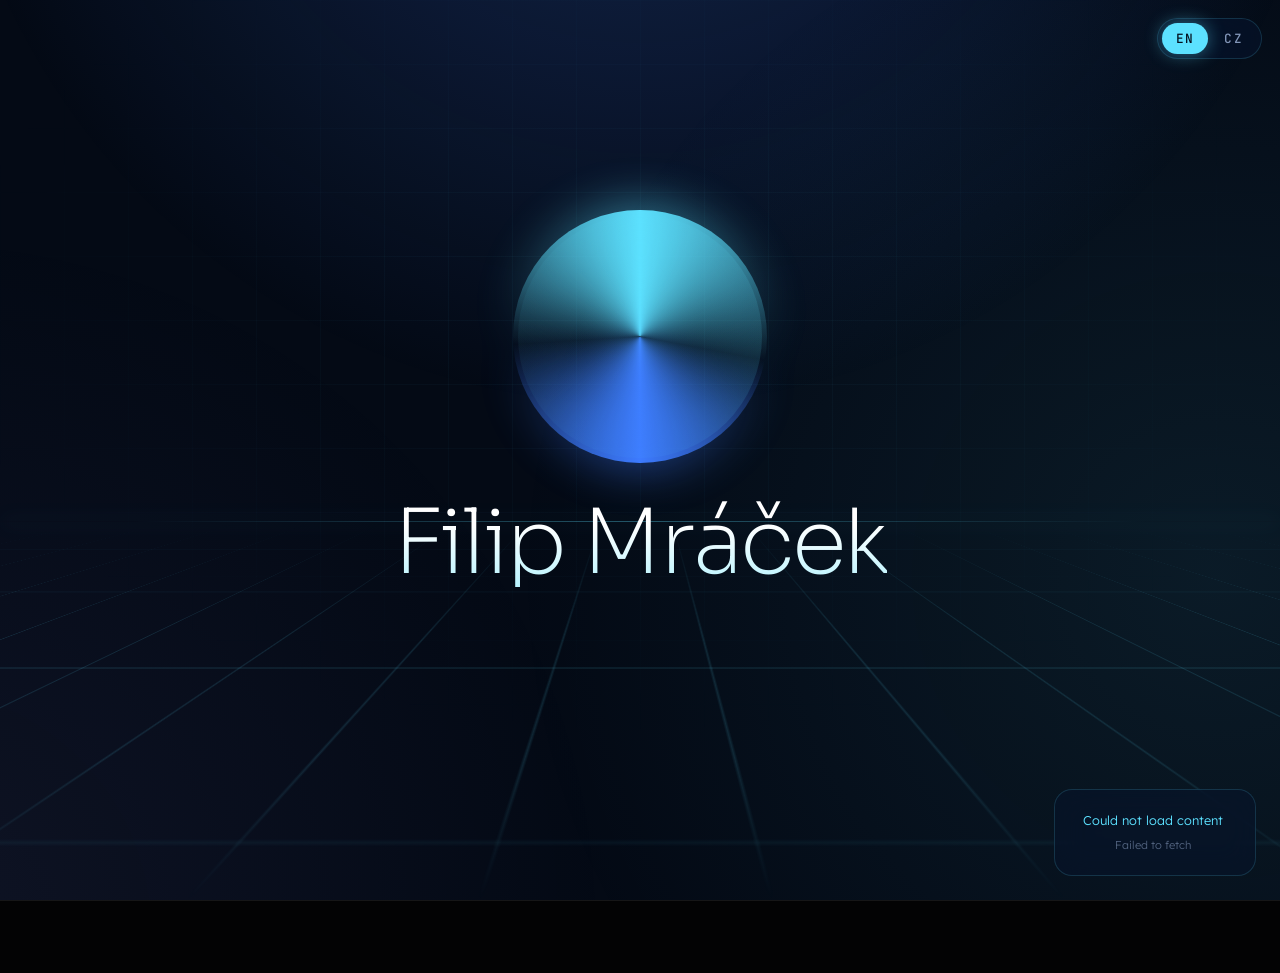
==== index.html @ 23c9e2a4 "Initial import from Asura" ====
<!DOCTYPE html>
<html lang="en">
<head>
<meta charset="UTF-8">
<meta name="viewport" content="width=device-width, initial-scale=1.0">
<meta name="theme-color" content="#050b18">
<title>Filip Mráček</title>
<link rel="preconnect" href="https://fonts.googleapis.com">
<link rel="preconnect" href="https://fonts.gstatic.com" crossorigin>
<link id="default-fonts" rel="stylesheet" href="https://fonts.googleapis.com/css2?family=Sora:wght@200;300;400;500&family=Lexend:wght@300;400;500&family=JetBrains+Mono:wght@400;500&display=swap">
<style id="dynamic-fonts"></style>
<style>
  /* ── DESIGN TOKENS (the doc's [CONFIG] can override these) ─────────── */
  :root {
    color-scheme: dark;

    --bg: #050b18;
    --bg-2: #0a1830;
    --accent: #5ce1ff;          /* cyan — the "light" in the grid */
    --accent-light: #b8f4ff;
    --accent-dim: #2a8fd6;
    --blue: #3d7bff;            /* electric blue for gradients */
    --highlight: #a395ff;       /* soft violet, for special offers */
    --text: #eef5ff;
    --text-soft: #bccbe6;
    --text-muted: #8296b8;

    --line: rgba(92,225,255,0.16);
    --line-strong: rgba(92,225,255,0.38);
    --surface: rgba(16,34,66,0.42);
    --surface-hover: rgba(22,46,88,0.55);
    --glass: rgba(8,20,42,0.62);
    --hairline: rgba(255,255,255,0.08);
    --panel: rgba(255,255,255,0.035);
    --panel-hover: rgba(255,255,255,0.06);

    /* living background — JS shifts these as you scroll */
    --atmos-base: #050b18;
    --atmos-a: rgba(61,123,255,0.30);
    --atmos-b: rgba(92,225,255,0.09);
    --atmos-c: rgba(163,149,255,0.08);

    --font-display: 'Sora', system-ui, sans-serif;
    --font-text: 'Lexend', system-ui, sans-serif;
    --font-mono: 'JetBrains Mono', ui-monospace, monospace;

    --radius-sm: 12px;
    --radius-md: 18px;
    --radius-lg: 24px;
    --radius-xl: 32px;

    --text-scale: 1;
    --gutter: clamp(20px, 5vw, 48px);
    --ease: cubic-bezier(0.22, 1, 0.36, 1);
  }

  * { margin: 0; padding: 0; box-sizing: border-box; }
  html { scroll-behavior: smooth; font-size: calc(100% * var(--text-scale)); -webkit-text-size-adjust: 100%; }

  body {
    font-family: var(--font-text);
    font-size: 1.125rem;            /* 18px base */
    font-weight: 300;
    line-height: 1.7;
    background: #030304;
    color: var(--text);
    min-height: 100vh;
    overflow-x: hidden;
    -webkit-font-smoothing: antialiased;
    text-rendering: optimizeLegibility;
  }

  /* Atmosphere: a fixed colour field of three soft glows that drift slowly.
     Blue at the top of the page; as you scroll it wanders through darker,
     quieter tones (a different path on every visit) and settles near black. */
  .atmos { position: fixed; inset: 0; z-index: -2; pointer-events: none; overflow: hidden; background: var(--atmos-base); }
  .atmos span { position: absolute; width: 110vmax; height: 110vmax; border-radius: 50%; will-change: transform; }
  .atmos .g1 { left: calc(50% - 55vmax); top: -78vmax; background: radial-gradient(closest-side, var(--atmos-a), transparent); animation: drift1 46s ease-in-out infinite alternate; }
  .atmos .g2 { left: 40vw; top: -10vmax; background: radial-gradient(closest-side, var(--atmos-b), transparent); animation: drift2 58s ease-in-out infinite alternate; }
  .atmos .g3 { left: -62vmax; top: 25vh; background: radial-gradient(closest-side, var(--atmos-c), transparent); animation: drift3 66s ease-in-out infinite alternate; }
  @keyframes drift1 { to { transform: translate(-8vmax, 6vmax) scale(1.08); } }
  @keyframes drift2 { to { transform: translate(-14vmax, 18vmax) scale(0.92); } }
  @keyframes drift3 { to { transform: translate(16vmax, -12vmax) scale(1.1); } }

  ::selection { background: rgba(92,225,255,0.3); color: #fff; }
  a { color: inherit; }
  :focus-visible { outline: 2px solid var(--accent); outline-offset: 3px; border-radius: 6px; }

  /* ── LOADING (small corner indicator) ─────────────────────────────── */
  #loading-screen {
    position: fixed; bottom: 24px; right: 24px; z-index: 9000;
    background: var(--glass);
    backdrop-filter: blur(16px); -webkit-backdrop-filter: blur(16px);
    border: 1px solid var(--line);
    border-radius: 40px; padding: 8px 16px 8px 12px;
    display: flex; align-items: center; gap: 10px;
    transition: opacity 0.4s, transform 0.4s;
    pointer-events: none;
  }
  #loading-screen.hidden { opacity: 0; transform: translateY(8px); }
  .loading-ring {
    width: 16px; height: 16px; flex-shrink: 0;
    border: 1.5px solid var(--line);
    border-top-color: var(--accent);
    border-radius: 50%;
    animation: spin 0.9s linear infinite;
  }
  .loading-label {
    font-family: var(--font-mono);
    font-size: 0.75rem; letter-spacing: 0.14em;
    text-transform: uppercase; color: var(--text-muted);
  }

  /* ── SKELETON ─────────────────────────────────────────────────────── */
  .skeleton {
    background: linear-gradient(90deg, rgba(92,225,255,0.05) 25%, rgba(92,225,255,0.13) 50%, rgba(92,225,255,0.05) 75%);
    background-size: 200% 100%;
    animation: shimmer 1.6s infinite;
    border-radius: var(--radius-md);
  }
  .skeleton-photo { position: absolute; inset: 0; border-radius: 50%; }
  .skeleton-gallery { width: 100%; aspect-ratio: 3/1; }

  /* ── SCROLL REVEAL ────────────────────────────────────────────────── */
  .reveal { opacity: 0; transform: translateY(28px); transition: opacity 0.8s var(--ease), transform 0.8s var(--ease); }
  .reveal.visible { opacity: 1; transform: none; }

  /* ── LANG SWITCHER ────────────────────────────────────────────────── */
  .lang-switcher {
    position: absolute; top: 18px; right: 18px; z-index: 50;
    display: flex; gap: 2px;
    background: var(--glass);
    backdrop-filter: blur(20px) saturate(1.4); -webkit-backdrop-filter: blur(20px) saturate(1.4);
    border: 1px solid var(--line);
    border-radius: 40px; padding: 4px;
  }
  .lang-btn {
    background: none; border: none; color: var(--text-muted);
    font-family: var(--font-mono); font-size: 0.8rem; font-weight: 500;
    letter-spacing: 0.1em; text-transform: uppercase;
    padding: 7px 14px; border-radius: 30px;
    cursor: pointer; transition: color 0.25s, background 0.25s, box-shadow 0.25s;
  }
  .lang-btn:hover { color: var(--text); }
  .lang-btn.active { background: var(--accent); color: #04101f; box-shadow: 0 0 18px rgba(92,225,255,0.45); }

  /* ── HERO ─────────────────────────────────────────────────────────── */
  #hero {
    min-height: 100vh; min-height: 100svh;
    display: flex; flex-direction: column; align-items: center; justify-content: center;
    padding: 96px var(--gutter) 120px;
    position: relative; overflow: hidden; isolation: isolate;
  }
  /* Tron touches live only on this first screen */
  .hero-blueprint {
    position: absolute; inset: 0; z-index: -1; pointer-events: none;
    background-image:
      linear-gradient(to right, rgba(92,225,255,0.035) 1px, transparent 1px),
      linear-gradient(to bottom, rgba(92,225,255,0.035) 1px, transparent 1px);
    background-size: 64px 64px;
    -webkit-mask-image: radial-gradient(ellipse 70% 60% at 50% 35%, #000 20%, transparent 80%);
            mask-image: radial-gradient(ellipse 70% 60% at 50% 35%, #000 20%, transparent 80%);
  }
  /* Grid floor: drifts away from the viewer; light cycles occasionally ride it */
  .hero-floor {
    position: absolute; left: 0; right: 0; bottom: 0; height: 42%;
    perspective: 380px; perspective-origin: 50% 0%;
    overflow: hidden; pointer-events: none; z-index: -1;
    -webkit-mask-image: linear-gradient(to bottom, transparent 0%, #000 30%, #000 62%, transparent 100%);
            mask-image: linear-gradient(to bottom, transparent 0%, #000 30%, #000 62%, transparent 100%);
  }
  .floor-plane {
    position: absolute; left: -60%; right: -60%; top: 0; height: 220%;
    transform: rotateX(72deg); transform-origin: 50% 0%;
    background-image:
      linear-gradient(to right, rgba(92,225,255,0.13) 1px, transparent 1px),
      linear-gradient(to bottom, rgba(92,225,255,0.13) 1px, transparent 1px);
    background-size: 72px 72px;
    animation: gridAway 9s linear infinite;
  }
  .hero-horizon {
    position: absolute; left: 0; right: 0; bottom: 42%; height: 1px; z-index: -1;
    background: linear-gradient(90deg, transparent 10%, rgba(92,225,255,0.35) 50%, transparent 90%);
    box-shadow: 0 0 22px 1px rgba(92,225,255,0.14);
    pointer-events: none;
  }
  /* a light cycle: bright head, fading light-wall behind it */
  .cycle { position: absolute; pointer-events: none; border-radius: 2px; filter: drop-shadow(0 0 4px var(--c)) drop-shadow(0 0 10px var(--c)); }
  .cycle.depth { width: 3px; height: 200px; background: linear-gradient(to bottom, #fff 0, var(--c) 8px, color-mix(in srgb, var(--c) 55%, transparent) 30px, transparent 100%); }
  .cycle.lateral { height: 3px; width: 300px; }
  .cycle.lateral.ltr { background: linear-gradient(to left, #fff 0, var(--c) 8px, color-mix(in srgb, var(--c) 55%, transparent) 30px, transparent 100%); }
  .cycle.lateral.rtl { background: linear-gradient(to right, #fff 0, var(--c) 8px, color-mix(in srgb, var(--c) 55%, transparent) 30px, transparent 100%); }
  body.no-grid .hero-floor, body.no-grid .hero-horizon, body.no-grid .hero-blueprint { display: none; }

  .hero-photo-wrap {
    position: relative; width: clamp(200px, 19vw, 280px); aspect-ratio: 1; margin-bottom: 40px;
    animation: fadeUp 1s var(--ease) both;
  }
  .hero-photo-wrap::before, .hero-photo-wrap::after {
    content: ''; position: absolute; inset: -5px; border-radius: 50%;
    background: conic-gradient(from 0deg, var(--accent), transparent 28%, var(--blue) 50%, transparent 74%, var(--accent));
    animation: spin 16s linear infinite;
  }
  .hero-photo-wrap::after { inset: -14px; filter: blur(22px); opacity: 0.45; }
  .face-photo {
    position: relative; z-index: 1;
    width: 100%; height: 100%; border-radius: 50%; object-fit: cover; display: block;
    border: 4px solid var(--bg);
    cursor: zoom-in; transition: transform 0.4s var(--ease);
  }
  .face-photo:hover { transform: scale(1.03); }

  h1.hero-name {
    font-family: var(--font-display);
    font-size: clamp(2.8rem, 8vw, 5.6rem);
    font-weight: 200; letter-spacing: -0.03em; line-height: 1;
    text-align: center;
    background: linear-gradient(180deg, #ffffff 30%, var(--accent-light) 100%);
    -webkit-background-clip: text; background-clip: text; color: transparent;
    animation: fadeUp 1s 0.12s var(--ease) both;
  }
  .hero-motto {
    margin-top: 22px; max-width: 32em;
    font-size: clamp(1.15rem, 1rem + 0.8vw, 1.45rem);
    font-weight: 300; color: var(--text-soft); text-align: center;
    animation: fadeUp 1s 0.24s var(--ease) both;
  }

  .welcome-video-wrap {
    margin-top: 52px; width: 100%; max-width: 820px; aspect-ratio: 16/9;
    border-radius: var(--radius-lg); overflow: hidden;
    border: 1px solid var(--line-strong);
    box-shadow: 0 0 0 6px rgba(92,225,255,0.04), 0 0 60px rgba(61,123,255,0.22), 0 40px 90px rgba(0,0,0,0.5);
    background: #000;
    animation: fadeUp 1s 0.36s var(--ease) both;
  }
  .welcome-video-wrap iframe { width: 100%; height: 100%; border: none; display: block; }

  .crossroad {
    margin-top: 52px; max-width: 900px;
    display: flex; flex-wrap: wrap; justify-content: center; gap: 10px;
    animation: fadeUp 1s 0.48s var(--ease) both;
  }
  .crossroad a {
    display: inline-flex; align-items: baseline; gap: 10px;
    text-decoration: none; color: var(--text);
    font-size: 1rem; font-weight: 400;
    padding: 10px 20px;
    border: 1px solid var(--line); border-radius: 40px;
    background: rgba(8,20,42,0.55);
    backdrop-filter: blur(10px); -webkit-backdrop-filter: blur(10px);
    transition: border-color 0.25s, background 0.25s, box-shadow 0.25s, transform 0.25s;
  }
  .crossroad a .num { font-family: var(--font-mono); font-size: 0.75rem; color: var(--accent); opacity: 0.8; }
  .crossroad a:hover {
    border-color: var(--accent); background: rgba(92,225,255,0.08);
    box-shadow: 0 0 22px rgba(92,225,255,0.22); transform: translateY(-2px);
  }

  /* ── LIGHTBOX ─────────────────────────────────────────────────────── */
  .lightbox {
    position: fixed; inset: 0; z-index: 9998;
    background: rgba(3,6,14,0.82);
    backdrop-filter: blur(18px); -webkit-backdrop-filter: blur(18px);
    opacity: 0; pointer-events: none; cursor: zoom-out;
    transition: opacity 0.6s var(--ease);
  }
  .lightbox.open { opacity: 1; pointer-events: auto; }
  .zoom-img {
    position: fixed; z-index: 9999; display: none;
    border-radius: 50%; object-fit: cover; cursor: zoom-out;
    transform-origin: 0 0; will-change: transform;
    box-shadow: 0 0 0 1px rgba(92,225,255,0.35), 0 0 90px rgba(92,225,255,0.22), 0 40px 100px rgba(0,0,0,0.6);
  }

  /* ── SECTIONS ─────────────────────────────────────────────────────── */
  .section { padding: clamp(64px, 8vw, 108px) var(--gutter); position: relative; }
  .section + .section::before {
    content: ''; position: absolute; top: 0; left: 50%; transform: translateX(-50%);
    width: min(1080px, calc(100% - 2 * var(--gutter))); height: 1px;
    background: linear-gradient(90deg, transparent, var(--hairline) 20%, var(--hairline) 80%, transparent);
  }
  .section-inner { max-width: 1080px; margin: 0 auto; }
  .section-head { display: flex; flex-direction: column; align-items: flex-start; gap: 10px; margin-bottom: clamp(32px, 5vw, 52px); }
  .section-index { font-family: var(--font-mono); font-size: 0.85rem; letter-spacing: 0.1em; color: var(--text-muted); }
  .section-title {
    font-family: var(--font-display);
    font-size: clamp(2rem, 1.4rem + 2.6vw, 3.25rem);
    font-weight: 300; letter-spacing: -0.025em; line-height: 1.1;
    color: var(--text);
  }
  .section-motto {
    font-family: var(--font-display);
    font-size: clamp(1.45rem, 1.1rem + 1.6vw, 2.2rem);
    font-weight: 200; letter-spacing: -0.02em; line-height: 1.3;
    margin-bottom: 40px; max-width: 24em;
    color: var(--text-soft);
  }
  .section-text {
    font-size: clamp(1.125rem, 1rem + 0.45vw, 1.3rem);
    font-weight: 300; line-height: 1.75; color: var(--text-soft);
    max-width: 38em; margin: 8px 0 24px;
  }
  .section-text strong, .card-body strong { color: var(--text); font-weight: 500; }

  /* Lists that start with ✓ become glowing-diamond lists */
  .checks { list-style: none; display: grid; gap: 12px; }
  .checks li { position: relative; padding-left: 28px; }
  .checks li::before {
    content: ''; position: absolute; left: 3px; top: 0.62em;
    width: 8px; height: 8px; transform: rotate(45deg);
    border: 1.5px solid var(--card-accent, var(--accent));
  }

  /* ── CARDS ────────────────────────────────────────────────────────── */
  .card-grid {
    display: grid; gap: 20px; margin-bottom: 36px;
    grid-template-columns: repeat(auto-fit, minmax(min(100%, 290px), 1fr));
  }
  .card {
    --card-accent: var(--accent);
    position: relative; display: flex; flex-direction: column; gap: 16px;
    padding: clamp(26px, 3.5vw, 38px);
    border-radius: var(--radius-lg);
    background: var(--panel);
    border: 1px solid var(--hairline);
    text-decoration: none; color: inherit;
    overflow: hidden;
    transition: border-color 0.35s, background 0.35s, transform 0.35s var(--ease), box-shadow 0.35s;
  }
  .card.style-highlight { --card-accent: var(--highlight); }
  a.card:hover {
    transform: translateY(-4px);
    background: var(--panel-hover);
    border-color: rgba(255,255,255,0.16);
    box-shadow: 0 24px 60px -28px rgba(0,0,0,0.8);
  }
  .card-kicker {
    font-family: var(--font-mono); font-size: 0.8rem; letter-spacing: 0.06em;
    color: var(--card-accent);
  }
  .card-title {
    font-family: var(--font-display);
    font-size: clamp(1.4rem, 1.15rem + 1vw, 1.85rem);
    font-weight: 300; letter-spacing: -0.02em; line-height: 1.25;
    color: var(--text);
  }
  .card-grid.single .card-title { font-size: clamp(1.5rem, 1.15rem + 1.5vw, 2.2rem); max-width: 22em; }
  .card-body { font-size: 1.125rem; line-height: 1.7; color: var(--text-soft); }
  .card-grid.single .card-body { font-size: clamp(1.125rem, 1rem + 0.4vw, 1.25rem); max-width: 40em; }
  .card-cta {
    margin-top: auto; padding-top: 8px;
    display: inline-flex; align-items: center; gap: 10px;
    font-size: 1rem; font-weight: 400; color: var(--card-accent);
  }
  .card-cta .arrow { transition: transform 0.35s var(--ease); }
  a.card:hover .card-cta .arrow { transform: translate(3px, -3px); }

  /* ── BUTTONS ──────────────────────────────────────────────────────── */
  .btn-primary, .btn-highlight, .btn-outline, .btn-link {
    display: inline-flex; align-items: center; justify-content: center; gap: 10px;
    text-decoration: none; cursor: pointer;
    font-family: var(--font-text); font-size: 1.05rem; font-weight: 400; line-height: 1.3;
    padding: 15px 30px; border-radius: 40px; border: none;
    transition: transform 0.3s var(--ease), box-shadow 0.3s, background 0.3s, border-color 0.3s, color 0.3s;
  }
  .btn-primary {
    background: linear-gradient(120deg, var(--accent) 0%, var(--blue) 100%);
    color: #04101f; font-weight: 500;
    box-shadow: 0 8px 26px -12px rgba(92,225,255,0.5);
  }
  .btn-primary:hover { transform: translateY(-2px); box-shadow: 0 12px 32px -10px rgba(92,225,255,0.6); }
  .btn-highlight {
    background: linear-gradient(120deg, var(--highlight) 0%, var(--blue) 100%);
    color: #0a0820; font-weight: 500;
    box-shadow: 0 8px 30px -8px rgba(163,149,255,0.6);
  }
  .btn-highlight:hover { transform: translateY(-2px); box-shadow: 0 12px 40px -6px rgba(163,149,255,0.75); }
  .btn-outline {
    background: rgba(92,225,255,0.04); color: var(--accent);
    border: 1px solid var(--line-strong); padding: 14px 29px;
  }
  .btn-outline:hover { background: rgba(92,225,255,0.08); border-color: var(--accent); transform: translateY(-2px); }
  .btn-link {
    padding: 0; border-radius: 0; background: none;
    font-family: var(--font-display); font-weight: 300;
    font-size: clamp(1.3rem, 1rem + 1.4vw, 2rem); letter-spacing: -0.01em;
    color: var(--accent);
    border-bottom: 1px solid var(--line-strong); padding-bottom: 4px;
  }
  .btn-link:hover { color: var(--accent-light); border-color: var(--accent); text-shadow: 0 0 20px rgba(92,225,255,0.5); }
  .block-buttons { display: flex; flex-wrap: wrap; gap: 12px; align-items: center; margin: 8px 0 28px; }

  .back-up {
    position: fixed; right: 20px; bottom: 20px; z-index: 900;
    width: 48px; height: 48px; border-radius: 50%;
    display: flex; align-items: center; justify-content: center;
    background: var(--glass); color: var(--accent); text-decoration: none; font-size: 1.1rem;
    border: 1px solid var(--line-strong);
    backdrop-filter: blur(14px); -webkit-backdrop-filter: blur(14px);
    opacity: 0; transform: translateY(12px); pointer-events: none;
    transition: opacity 0.35s, transform 0.35s var(--ease), box-shadow 0.25s, border-color 0.25s;
  }
  .back-up.show { opacity: 1; transform: none; pointer-events: auto; }
  .back-up:hover { border-color: var(--accent); box-shadow: 0 0 22px rgba(92,225,255,0.35); }
  .btn-sm { font-size: 0.95rem; padding: 10px 20px; }

  /* ── EMAIL REVEAL ─────────────────────────────────────────────────── */
  .contact-wrap { display: flex; flex-direction: column; align-items: flex-start; gap: 22px; }
  .email-reveal {
    font-family: var(--font-display); font-weight: 300;
    font-size: clamp(1.3rem, 1rem + 1.4vw, 2rem);
    opacity: 0; transform: translateY(8px);
    transition: opacity 0.5s var(--ease), transform 0.5s var(--ease); pointer-events: none;
  }
  .email-reveal a { color: var(--accent); text-decoration: none; border-bottom: 1px solid var(--line-strong); }
  .email-reveal a:hover { color: var(--accent-light); }
  .email-reveal.visible { opacity: 1; transform: none; pointer-events: auto; }

  /* ── MOBILE GALLERY (swipe) ───────────────────────────────────────── */
  .gallery-wrap {
    position: relative; width: 100%; max-width: 640px; aspect-ratio: 1/1;
    border-radius: var(--radius-lg); overflow: hidden; margin: 0 auto 16px;
    border: 1px solid var(--hairline); background: #050506;
    touch-action: pan-y; user-select: none;
  }
  .gallery-track { display: flex; height: 100%; transition: transform 0.5s var(--ease); will-change: transform; }
  .gallery-slide { flex: 0 0 100%; height: 100%; display: flex; align-items: center; justify-content: center; cursor: pointer; }
  .gallery-slide img { width: 100%; height: 100%; object-fit: contain; display: block; pointer-events: none; }
  .gallery-arrow {
    position: absolute; top: 50%; transform: translateY(-50%); z-index: 10;
    background: var(--glass); backdrop-filter: blur(16px); -webkit-backdrop-filter: blur(16px);
    border: 1px solid var(--line-strong); color: var(--accent);
    width: 44px; height: 44px; border-radius: 50%;
    display: flex; align-items: center; justify-content: center; cursor: pointer;
    transition: background 0.22s, border-color 0.22s;
  }
  .gallery-arrow:hover { background: rgba(92,225,255,0.14); border-color: var(--accent); }
  .gallery-arrow.prev { left: 12px; }
  .gallery-arrow.next { right: 12px; }
  .gallery-arrow[disabled] { opacity: 0.2; pointer-events: none; }
  .gallery-dots { display: flex; justify-content: center; flex-wrap: wrap; gap: 8px; margin-bottom: 28px; }
  .gallery-dot { width: 6px; height: 6px; border-radius: 50%; background: rgba(92,225,255,0.25); transition: background 0.25s, transform 0.25s, box-shadow 0.25s; cursor: pointer; }
  .gallery-dot.active { background: var(--accent); transform: scale(1.4); box-shadow: 0 0 8px var(--accent); }
  .gallery-hint { position: absolute; bottom: 12px; right: 14px; font-family: var(--font-mono); font-size: 0.7rem; letter-spacing: 0.1em; color: rgba(184,244,255,0.6); pointer-events: none; }

  /* ── DESKTOP GALLERY GRID ─────────────────────────────────────────── */
  .paint-grid { display: grid; grid-template-columns: repeat(3, 1fr); gap: 24px; margin-bottom: 24px; }
  .paint-thumb {
    position: relative; aspect-ratio: 1/1; display: block;
    border-radius: var(--radius-md); overflow: hidden;
    border: 1px solid var(--hairline); background: #050506;
    cursor: pointer; transition: transform 0.4s var(--ease), box-shadow 0.4s, border-color 0.4s;
  }
  .paint-thumb:hover { transform: translateY(-5px); border-color: rgba(255,255,255,0.18); box-shadow: 0 28px 60px -24px rgba(0,0,0,0.9); }
  .paint-thumb img { width: 100%; height: 100%; object-fit: cover; display: block; pointer-events: none; transition: transform 0.6s var(--ease); }
  .paint-thumb:hover img { transform: scale(1.05); }
  .paint-thumb-overlay {
    position: absolute; inset: 0; display: flex; align-items: flex-end; padding: 16px 18px;
    background: linear-gradient(to top, rgba(3,8,18,0.9) 0%, transparent 55%);
    opacity: 0; transition: opacity 0.35s;
  }
  .paint-thumb:hover .paint-thumb-overlay { opacity: 1; }
  .paint-thumb-name { font-size: 1rem; font-weight: 400; color: var(--text); }
  .gallery-actions { display: flex; flex-wrap: wrap; gap: 12px; margin-bottom: 20px; }

  /* ── PAINT MODAL ──────────────────────────────────────────────────── */
  .paint-modal-backdrop {
    display: none; position: fixed; inset: 0; z-index: 9999;
    background: rgba(3,3,5,0.88); backdrop-filter: blur(20px); -webkit-backdrop-filter: blur(20px);
    align-items: center; justify-content: center; padding: 20px;
  }
  .paint-modal-backdrop.open { display: flex; }
  .paint-modal {
    position: relative; display: flex; flex-direction: row;
    max-width: 920px; width: 100%; max-height: 88vh; overflow-y: auto;
    background: rgba(14,15,20,0.96);
    border: 1px solid var(--hairline); border-radius: var(--radius-xl);
    box-shadow: 0 60px 120px rgba(0,0,0,0.7);
    animation: lbIn 0.4s var(--ease) both;
  }
  .paint-modal-img-wrap { flex: 0 0 50%; min-height: 340px; background: #050506; display: flex; align-items: center; justify-content: center; }
  .paint-modal-img-wrap img { width: 100%; height: 100%; object-fit: contain; display: block; }
  .paint-modal-info { flex: 1; padding: 44px 36px 36px; display: flex; flex-direction: column; gap: 16px; }
  .paint-modal-name { font-family: var(--font-display); font-size: 1.9rem; font-weight: 300; letter-spacing: -0.02em; line-height: 1.2; color: var(--text); padding-right: 32px; }
  .paint-modal-meta { display: flex; flex-direction: column; gap: 6px; }
  .paint-modal-meta-row { font-size: 1rem; color: var(--text-soft); }
  .paint-modal-meta-row span { font-family: var(--font-mono); font-size: 0.8rem; letter-spacing: 0.08em; text-transform: uppercase; color: var(--accent); margin-right: 8px; }
  .paint-modal-price { font-family: var(--font-display); font-size: 1.4rem; font-weight: 400; color: var(--accent-light); }
  .paint-modal-story { font-size: 1.05rem; line-height: 1.75; color: var(--text-soft); border-top: 1px solid var(--hairline); padding-top: 16px; }
  .paint-modal-share { margin-top: auto; padding-top: 16px; align-self: flex-start; font-family: var(--font-mono); font-size: 0.8rem; letter-spacing: 0.06em; color: var(--text-muted); text-decoration: none; transition: color 0.25s; }
  .paint-modal-share:hover { color: var(--accent); }
  .paint-modal-close {
    position: absolute; top: 16px; right: 16px; z-index: 10;
    width: 40px; height: 40px; border-radius: 50%;
    background: var(--glass); border: 1px solid var(--line-strong); color: var(--text-soft);
    display: flex; align-items: center; justify-content: center; font-size: 15px; cursor: pointer;
    transition: color 0.2s, border-color 0.2s;
  }
  .paint-modal-close:hover { color: var(--accent); border-color: var(--accent); }

  /* ── VIDEOS ───────────────────────────────────────────────────────── */
  .videos-grid { display: grid; grid-template-columns: repeat(auto-fill, minmax(min(100%, 320px), 1fr)); gap: 20px; margin-bottom: 28px; }
  .videos-grid.latest { grid-template-columns: 1fr; max-width: 860px; }
  .video-item {
    aspect-ratio: 16/9; border-radius: var(--radius-md); overflow: hidden; background: #000;
    border: 1px solid var(--hairline);
    box-shadow: 0 20px 50px -20px rgba(0,0,0,0.7);
  }
  .video-item iframe { width: 100%; height: 100%; border: none; display: block; }

  /* ── THANK YOU ────────────────────────────────────────────────────── */
  #section-thankyou { text-align: center; padding-bottom: clamp(100px, 14vw, 180px); }
  #section-thankyou .section-inner { display: flex; flex-direction: column; align-items: center; }
  #section-thankyou .section-head { align-items: center; }
  #section-thankyou .section-title { font-size: clamp(2.4rem, 1.6rem + 3.5vw, 4.2rem); font-weight: 200; }
  #section-thankyou .section-text { margin-left: auto; margin-right: auto; }
  #section-thankyou .block-buttons { justify-content: center; }

  /* ── FOOTER ───────────────────────────────────────────────────────── */
  #footer {
    text-align: center; padding: 32px 20px 40px;
    font-family: var(--font-mono); font-size: 0.8rem; letter-spacing: 0.06em; color: var(--text-muted);
    border-top: 1px solid var(--hairline);
  }

  /* ── ANIMATIONS ───────────────────────────────────────────────────── */
  @keyframes spin { to { transform: rotate(360deg); } }
  @keyframes shimmer { from { background-position: 200% 0; } to { background-position: -200% 0; } }
  @keyframes fadeUp { from { opacity: 0; transform: translateY(22px); } to { opacity: 1; transform: none; } }
  @keyframes lbIn { from { opacity: 0; transform: scale(0.92); } to { opacity: 1; transform: none; } }
  @keyframes gridAway { from { background-position: 0 72px; } to { background-position: 0 0; } }

  @media (prefers-reduced-motion: reduce) {
    *, *::before, *::after { animation-duration: 0.01ms !important; animation-iteration-count: 1 !important; transition-duration: 0.01ms !important; }
    html { scroll-behavior: auto; }
    .reveal { opacity: 1; transform: none; }
  }

  /* ── RESPONSIVE ───────────────────────────────────────────────────── */
  @media (max-width: 700px) {
    body { font-size: 1.0625rem; }
    #hero { padding-top: 84px; padding-bottom: 96px; }
    .hero-photo-wrap { width: 184px; margin-bottom: 32px; }
    .welcome-video-wrap { margin-top: 40px; border-radius: var(--radius-md); }
    .crossroad { margin-top: 40px; gap: 8px; }
    .crossroad a { font-size: 0.95rem; padding: 9px 16px; }
    .paint-modal { flex-direction: column; }
    .paint-modal-img-wrap { flex: 0 0 auto; min-height: 260px; max-height: 50vh; }
    .paint-modal-info { padding: 28px 22px; }
    .card-grid { gap: 16px; }
    .lang-switcher { top: 12px; right: 12px; }
  }
</style>
</head>
<body>

<div class="atmos" aria-hidden="true"><span class="g1"></span><span class="g2"></span><span class="g3"></span></div>

<!-- ── LOADING (small corner indicator — page is already visible) ── -->
<div id="loading-screen">
  <div class="loading-ring"></div>
  <div class="loading-label" id="loading-label">Loading</div>
</div>

<!-- ── LANG SWITCHER ───────────────────────────────────── -->
<div class="lang-switcher">
  <button class="lang-btn active" onclick="setLang('en')">EN</button>
  <button class="lang-btn" onclick="setLang('cz')">CZ</button>
</div>

<!-- ── LIGHTBOX ───────────────────────────────────────── -->
<div class="lightbox" id="lightbox" onclick="closeLightbox()"></div>
<img id="zoom-img" class="zoom-img" src="" alt="Filip Mráček" onclick="closeLightbox()">

<!-- ── HERO ───────────────────────────────────────────── -->
<section id="hero">
  <div class="hero-blueprint" aria-hidden="true"></div>
  <div class="hero-horizon" aria-hidden="true"></div>
  <div class="hero-floor" aria-hidden="true"><div class="floor-plane" id="floorPlane"></div></div>
  <div class="hero-photo-wrap" id="hero-photo-wrap">
    <div id="hero-photo-skeleton" class="skeleton skeleton-photo"></div>
    <img id="hero-photo" src="" alt="Filip Mráček" class="face-photo" onclick="openLightbox()" style="visibility:hidden">
  </div>
  <h1 class="hero-name">Filip Mráček</h1>
  <p class="hero-motto" id="hero-motto"></p>
  <div class="welcome-video-wrap" id="welcomeVideoWrap" style="display:none">
    <iframe id="welcomeIframe" title="Welcome video" allowfullscreen allow="accelerometer; autoplay; clipboard-write; encrypted-media; gyroscope; picture-in-picture"></iframe>
  </div>
  <nav class="crossroad" id="crossroad"></nav>
</section>

<!-- ── DYNAMIC SECTIONS ───────────────────────────────── -->
<main id="sections-container"></main>

<!-- ── PAINT MODAL ────────────────────────────────────── -->
<div class="paint-modal-backdrop" id="paintModal" onclick="closePaintModal(event)">
  <div class="paint-modal" id="paintModalInner" role="dialog" aria-modal="true">
    <button class="paint-modal-close" onclick="closePaintModal(null, true)" aria-label="Close">✕</button>
    <div class="paint-modal-img-wrap"><img id="paintModalImg" src="" alt=""></div>
    <div class="paint-modal-info">
      <div class="paint-modal-name" id="paintModalName"></div>
      <div class="paint-modal-meta" id="paintModalMeta"></div>
      <div class="paint-modal-price" id="paintModalPrice"></div>
      <div class="paint-modal-story" id="paintModalStory"></div>
      <a class="paint-modal-share" id="paintModalShare" href="#" target="_blank" rel="noopener">↗ Share / Permalink</a>
    </div>
  </div>
</div>

<a href="#hero" class="back-up" id="backUp" aria-label="Back to top" title="Back to top">↑</a>

<!-- ── FOOTER ─────────────────────────────────────────── -->
<footer id="footer"><p id="footer-text"></p></footer>

<script>
// ═══════════════════════════════════════════════════════════
// CONFIG — paste your published Google Doc plain-text URL here
// ═══════════════════════════════════════════════════════════
const DOC_URL = 'https://docs.google.com/document/d/e/2PACX-1vTVyotdJpumEySdfYsKiurz5ziauNMlMB0oVbmUhiU61JIFABBQ0iw4D_HhMN8_9qzUIt67siKH_aQV/pub?output=txt';

// ═══════════════════════════════════════════════════════════
// STATE
// ═══════════════════════════════════════════════════════════
let CMS = { config: {}, sections: [], strings: {} };
let currentLang = 'en';
let allVideos = [], lumaData = [], paintingData = [];

// ═══════════════════════════════════════════════════════════
// DOC FETCHER & PARSER
// ═══════════════════════════════════════════════════════════

async function fetchDoc(url) {
  const txtUrl = url.includes('output=txt') ? url : url + (url.includes('?') ? '&' : '?') + 'output=txt';
  const res = await fetch(txtUrl, { headers: { 'Accept': 'text/plain' } });
  if (!res.ok) throw new Error(`Doc fetch failed: ${res.status}`);
  const text = await res.text();
  if (!text.trimStart().startsWith('<')) return text;

  // Got HTML — convert block elements to newlines before extracting text
  console.warn('fetchDoc: got HTML, converting to plain text');
  const doc2 = new DOMParser().parseFromString(text, 'text/html');
  doc2.querySelectorAll('script,style,noscript').forEach(el => el.remove());
  const BLOCKS = 'p,div,br,li,h1,h2,h3,h4,h5,h6,tr,td,th';
  doc2.querySelectorAll(BLOCKS).forEach(el => el.after(doc2.createTextNode('\n')));
  const root = doc2.querySelector('#contents') || doc2.querySelector('.doc-content') || doc2.body || doc2.documentElement;
  return root.textContent || '';
}

function parseDoc(raw) {
  let text = raw
    .replace(/&nbsp;/g, ' ').replace(/&amp;/g, '&').replace(/&#39;/g, "'")
    .replace(/&quot;/g, '"').replace(/&lt;/g, '<').replace(/&gt;/g, '>');
  const lines = text
    .replace(/([═=\-]{4,})/g, '\n$1\n')
    .replace(/(\[(?:CONFIG|STRINGS|SECTION:[^\]]+|BLOCK:[^\]]+)\])/gi, '\n$1\n')
    .split('\n')
    .map(l => l.trim().replace(/[ ​‌‍﻿]/g, ''))
    .filter(l => l.length > 0);

  const result = { config: {}, sections: [], strings: {} };
  let currentSection = null;
  let currentBlock = null;
  let currentKey = null;
  let multilineBuffer = [];

  function flushMultiline() {
    if (currentKey && multilineBuffer.length) {
      const target = currentBlock ? currentBlock.props : currentSection ? currentSection.props : result.config;
      target[currentKey] = multilineBuffer.join('\n');
    }
    multilineBuffer = [];
    currentKey = null;
  }

  for (const line of lines) {
    if (/^\[CONFIG\]$/i.test(line)) {
      flushMultiline();
      currentSection = null; currentBlock = null;
      continue;
    }
    if (/^\[STRINGS\]$/i.test(line)) {
      flushMultiline();
      currentSection = { id: '__strings__', props: {}, blocks: [] };
      result.sections.push(currentSection);
      currentBlock = null;
      continue;
    }
    const sectionMatch = line.match(/^\[SECTION:\s*([^\]]+)\]$/);
    if (sectionMatch) {
      flushMultiline();
      currentSection = { id: sectionMatch[1].trim(), props: {}, blocks: [] };
      result.sections.push(currentSection);
      currentBlock = null;
      continue;
    }
    const blockMatch = line.match(/^\[BLOCK:\s*([^\]]+)\]$/);
    if (blockMatch) {
      flushMultiline();
      currentBlock = { type: blockMatch[1].trim(), props: {} };
      if (currentSection) currentSection.blocks.push(currentBlock);
      continue;
    }
    if (/^[═=─\-]{4,}$/.test(line)) continue;

    const kvMatch = line.match(/^([a-zA-Z0-9_\-]+):\s*(.*)/);
    if (kvMatch) {
      flushMultiline();
      currentKey = kvMatch[1];
      multilineBuffer = [kvMatch[2]];
      continue;
    }
    if (currentKey) multilineBuffer.push(line);
  }
  flushMultiline();

  const strSec = result.sections.find(s => s.id === '__strings__');
  if (strSec) result.strings = strSec.props;
  // Drop the strings pseudo-section and any phantom sections (e.g. "[SECTION:...]" quoted in the doc's instructions)
  result.sections = result.sections.filter(s => s.id !== '__strings__' && /^[\p{L}\p{N}_\- ]+$/u.test(s.id));
  return result;
}

// ═══════════════════════════════════════════════════════════
// CSS VARIABLES FROM CONFIG
// Only the new design keys are read. Old keys from the previous
// (gold) design — gold, cream, bg-void, font-heading … — are ignored,
// so the site keeps its blue look even with an older doc.
// ═══════════════════════════════════════════════════════════

function applyConfig(config) {
  const cssVarMap = {
    'color-bg': '--bg', 'color-bg-2': '--bg-2',
    'color-accent': '--accent', 'color-accent-light': '--accent-light', 'color-accent-dim': '--accent-dim',
    'color-blue': '--blue', 'color-highlight': '--highlight',
    'color-text': '--text', 'color-text-soft': '--text-soft', 'color-text-muted': '--text-muted',
  };
  const root = document.documentElement;
  for (const [k, cssVar] of Object.entries(cssVarMap)) {
    if (config[k]) root.style.setProperty(cssVar, config[k].trim());
  }
  if (config['font-display']) root.style.setProperty('--font-display', `'${config['font-display'].trim()}', system-ui, sans-serif`);
  if (config['font-text'])    root.style.setProperty('--font-text', `'${config['font-text'].trim()}', system-ui, sans-serif`);
  if (config['font-mono'])    root.style.setProperty('--font-mono', `'${config['font-mono'].trim()}', ui-monospace, monospace`);
  const fontUrl = (config['font-url'] || '').trim();
  if (fontUrl && fontUrl !== document.getElementById('default-fonts').href) {
    document.getElementById('dynamic-fonts').textContent = `@import url('${fontUrl}');`;
  }
  const scale = parseFloat(config['text-scale']);
  if (scale && scale > 0.6 && scale < 2) root.style.setProperty('--text-scale', scale);
  const isOff = k => /^(off|false|no)$/i.test((config[k] || 'on').trim());
  document.body.classList.toggle('no-grid', isOff('tron-grid'));
  document.body.classList.toggle('no-cycles', isOff('light-cycles'));
  ATMOS.enabled = !isOff('background-shift');
  if (config['color-bg']) ATMOS.stops[0].base = hexToRgba(config['color-bg'].trim());
  ATMOS.update(true);
}

// ═══════════════════════════════════════════════════════════
// SHEETS FETCHER
// ═══════════════════════════════════════════════════════════

function parseCSV(text) {
  const lines = text.trim().split('\n');
  const headers = lines[0].split(',').map(h => h.trim().replace(/^"|"$/g,''));
  return lines.slice(1).map(line => {
    const vals = []; let cur = '', inQ = false;
    for (let c of line) {
      if (c === '"') { inQ = !inQ; }
      else if (c === ',' && !inQ) { vals.push(cur.trim()); cur = ''; }
      else { cur += c; }
    }
    vals.push(cur.trim());
    const obj = {};
    headers.forEach((h, i) => obj[h] = (vals[i] || '').replace(/^"|"$/g,''));
    return obj;
  });
}

async function fetchSheet(baseUrl, gid) {
  const r = await fetch(baseUrl + '&gid=' + gid);
  return parseCSV(await r.text());
}

function ytEmbed(url) {
  if (!url) return '';
  const m = url.match(/(?:youtu\.be\/|v=|embed\/|shorts\/)([A-Za-z0-9_-]{11})/);
  return m ? 'https://www.youtube.com/embed/' + m[1] : url;
}

// ═══════════════════════════════════════════════════════════
// HELPERS
// ═══════════════════════════════════════════════════════════

function t(obj, key) {
  return obj[key + '-' + currentLang] || obj[key + '-en'] || obj[key] || '';
}

function str(key, fallback) {
  return CMS.strings[key + '-' + currentLang] || CMS.strings[key + '-en'] || fallback;
}

function slug(id) {
  return id.toLowerCase().normalize('NFD').replace(/[̀-ͯ]/g, '').replace(/[^a-z0-9]+/g, '-').replace(/^-|-$/g, '');
}

function hostOf(url) {
  try { return new URL(url).hostname.replace(/^www\./, ''); }
  catch(e) { return ''; }
}

// Lines starting with ✓ (or "- ") become a styled list; the rest are paragraphs with line breaks.
function formatText(text) {
  const lines = text.split('\n');
  let html = '', list = [], para = [];
  const flushList = () => { if (list.length) { html += `<ul class="checks">${list.map(l => `<li>${l}</li>`).join('')}</ul>`; list = []; } };
  const flushPara = () => { if (para.length) { html += `<p>${para.join('<br>')}</p>`; para = []; } };
  for (const raw of lines) {
    const l = raw.trim();
    if (!l) continue;
    const m = l.match(/^(?:✓|✔|-|•)\s*(.*)$/);
    if (m) { flushPara(); list.push(m[1]); }
    else { flushList(); para.push(l); }
  }
  flushList(); flushPara();
  return html;
}

const BTN_CLASS = { primary: 'btn-primary', gold: 'btn-primary', highlight: 'btn-highlight', green: 'btn-highlight', outline: 'btn-outline', 'email-link': 'btn-link' };

function makeBtn(label, url, style) {
  if (!label || !url) return '';
  const cls = BTN_CLASS[style] || 'btn-primary';
  const external = !url.startsWith('mailto') && !url.startsWith('#');
  return `<a href="${url}" ${external ? 'target="_blank" rel="noopener"' : ''} class="${cls}">${label}</a>`;
}

// ═══════════════════════════════════════════════════════════
// SECTION RENDERER
// ═══════════════════════════════════════════════════════════

function renderBlock(block, sectionId) {
  const p = block.props;
  const type = block.type;

  if (type === 'text') {
    const text = t(p, 'text');
    if (!text) return '';
    return `<div class="section-text">${formatText(text)}</div>`;
  }

  if (type === 'motto') {
    return `<p class="section-motto">${t(p, 'text')}</p>`;
  }

  if (type === 'card') {
    const title = t(p, 'button-label');
    const url = p['button-url'] || '';
    const style = p['button-style'] || 'primary';
    const isHighlight = style === 'highlight' || style === 'green';
    const text = t(p, 'text');
    const host = hostOf(url);
    const tag = url ? 'a' : 'div';
    const attrs = url ? `href="${url}" target="_blank" rel="noopener"` : '';
    return `<${tag} class="card ${isHighlight ? 'style-highlight' : ''}" ${attrs}>
      ${host ? `<span class="card-kicker">${host}</span>` : ''}
      ${title ? `<h3 class="card-title">${title}</h3>` : ''}
      ${text ? `<div class="card-body">${formatText(text)}</div>` : ''}
      ${url ? `<span class="card-cta">${currentLang === 'cz' ? 'Otevřít' : 'Open'} <span class="arrow">↗</span></span>` : ''}
    </${tag}>`;
  }

  if (type === 'button') {
    return `<div class="block-buttons">${makeBtn(t(p, 'label'), p['url'] || '#', p['style'] || 'primary')}</div>`;
  }

  if (type === 'contact_reveal') {
    const email = p['email'] || '';
    return `<div class="contact-wrap">
      <button class="btn-primary" onclick="revealEmail()">${t(p, 'button-label')}</button>
      <span class="email-reveal" id="emailReveal"><a href="mailto:${email}">${email}</a></span>
    </div>`;
  }

  if (type === 'video_latest') {
    return `<div class="videos-grid latest" id="actualVideoGrid"></div>`;
  }

  if (type === 'video_grid') {
    const showInit = parseInt(p['show-initially'] || '3');
    return `<div>
      <div class="videos-grid" id="videosGrid" data-show="${showInit}"></div>
      <button class="btn-outline" id="showMoreBtn" onclick="showAllVideos()" style="display:none">${str('show-more', 'Show more')}</button>
    </div>`;
  }

  if (type === 'gallery_sheets') {
    const uid = 'gallery_' + slug(sectionId) + '_' + (p['gid'] || '');
    window._galleryParams = window._galleryParams || {};
    window._galleryParams[uid] = {
      gid: p['gid'] || '', imageCol: p['image-col'] || '', linkCol: p['link-col'] || '',
      baseUrl: p['image-base-url'] || '', suffix: p['image-suffix'] || '',
      hasModal: p['has-modal'] === 'true', sectionId,
    };
    return `<div id="${uid}-wrap"></div>`;
  }

  return '';
}

// Consecutive cards are grouped into one responsive grid
function renderBlocks(blocks, sId) {
  let html = '', i = 0;
  while (i < blocks.length) {
    if (blocks[i].type === 'card') {
      const group = [];
      while (i < blocks.length && blocks[i].type === 'card') group.push(blocks[i++]);
      html += `<div class="card-grid ${group.length === 1 ? 'single' : ''}">${group.map(b => renderBlock(b, sId)).join('')}</div>`;
    } else {
      html += renderBlock(blocks[i++], sId);
    }
  }
  return html;
}

function visibleSections(sections) {
  return sections.filter(s => s.props['visible'] !== 'false');
}
function inNav(section) {
  return section.props['nav'] !== 'false';
}

function renderSections(sections, lang) {
  const container = document.getElementById('sections-container');
  container.innerHTML = '';
  window._galleryParams = {};
  let n = 0;

  visibleSections(sections).forEach(section => {
    const sId = section.id;
    const title = section.props['title-' + lang] || section.props['title-en'] || '';
    const blocksHtml = renderBlocks(section.blocks, sId);
    if (!title && !blocksHtml.trim()) return;
    const index = inNav(section) && title ? String(++n).padStart(2, '0') : '';

    const el = document.createElement('section');
    el.className = 'section';
    el.id = 'section-' + slug(sId);
    el.innerHTML = `
      <div class="section-inner">
        ${title ? `<div class="section-head">${index ? `<span class="section-index">${index}</span>` : ''}<h2 class="section-title">${title}</h2></div>` : ''}
        ${blocksHtml}
      </div>`;
    container.appendChild(el);
  });
}

function buildCrossroad(sections, lang) {
  const cr = document.getElementById('crossroad');
  cr.innerHTML = '';
  let n = 0;
  visibleSections(sections).forEach(section => {
    const title = section.props['title-' + lang] || section.props['title-en'] || '';
    if (!title || !inNav(section)) return;
    const a = document.createElement('a');
    a.href = '#section-' + slug(section.id);
    a.innerHTML = `<span class="num">${String(++n).padStart(2, '0')}</span>${title}`;
    cr.appendChild(a);
  });
}

// ═══════════════════════════════════════════════════════════
// VIDEO RENDERING
// ═══════════════════════════════════════════════════════════

function makeVideoEl(v) {
  const div = document.createElement('div');
  div.className = 'video-item';
  div.innerHTML = `<iframe src="${ytEmbed(v.videoSource)}?rel=0&modestbranding=1" title="Video" loading="lazy" allowfullscreen allow="accelerometer; autoplay; clipboard-write; encrypted-media; gyroscope; picture-in-picture"></iframe>`;
  return div;
}

function renderActualVideo() {
  const grid = document.getElementById('actualVideoGrid');
  if (!grid) return;
  grid.innerHTML = '';
  const video = allVideos.find(v => (v.videoLanguage || '').toLowerCase() === currentLang);
  if (video) grid.appendChild(makeVideoEl(video));
}

function renderVideos() {
  const grid = document.getElementById('videosGrid');
  const btn = document.getElementById('showMoreBtn');
  if (!grid) return;
  const filtered = allVideos.filter(v => (v.videoLanguage || '').toLowerCase() === currentLang);
  const showInit = parseInt(grid.dataset.show || '3');
  grid.innerHTML = '';
  filtered.slice(0, showInit).forEach(v => grid.appendChild(makeVideoEl(v)));
  window._filteredVideos = filtered;
  if (btn) {
    if (filtered.length > showInit) { btn.style.display = 'inline-flex'; btn.textContent = str('show-more', 'Show more'); btn.dataset.showing = 'less'; }
    else { btn.style.display = 'none'; }
  }
}

function showAllVideos() {
  const btn = document.getElementById('showMoreBtn');
  const grid = document.getElementById('videosGrid');
  if (btn && btn.dataset.showing === 'less') {
    grid.innerHTML = '';
    (window._filteredVideos || []).forEach(v => grid.appendChild(makeVideoEl(v)));
    btn.dataset.showing = 'all';
    btn.style.display = 'none';
  }
}

// ═══════════════════════════════════════════════════════════
// GALLERY RENDERING (SHEETS-DRIVEN)
// ═══════════════════════════════════════════════════════════

function isMobile() { return window.innerWidth < 600; }

function pickRandom(arr, n) {
  const copy = [...arr];
  for (let i = copy.length - 1; i > 0; i--) {
    const j = Math.floor(Math.random() * (i + 1));
    [copy[i], copy[j]] = [copy[j], copy[i]];
  }
  return copy.slice(0, n);
}

const sheetCache = {};
function fetchSheetCached(baseUrl, gid) {
  const k = baseUrl + '|' + gid;
  if (!sheetCache[k]) sheetCache[k] = fetchSheet(baseUrl, gid).catch(e => { delete sheetCache[k]; throw e; });
  return sheetCache[k];
}

async function renderGalleries() {
  if (!window._galleryParams) return;
  const baseSheetUrl = CMS.config['sheets-base-url'] || '';
  if (!baseSheetUrl) return;

  for (const uid of Object.keys(window._galleryParams)) {
    const wrap = document.getElementById(uid + '-wrap');
    if (wrap) wrap.innerHTML = '<div class="skeleton skeleton-gallery"></div>';
  }

  const tasks = Object.entries(window._galleryParams).map(async ([uid, params]) => {
    try {
      const data = await fetchSheetCached(baseSheetUrl, params.gid);
      const wrap = document.getElementById(uid + '-wrap');
      if (!wrap) return;
      if (params.sectionId === 'luma') lumaData = data;
      if (params.sectionId === 'painting') paintingData = data;

      const validRows = data.filter(r => r[params.imageCol]);
      wrap.innerHTML = '';

      if (isMobile()) {
        wrap.appendChild(buildGalleryElement(validRows, params));
      } else {
        const gridWrap = document.createElement('div');
        gridWrap.innerHTML = buildDesktopGrid(validRows, params);
        wrap.appendChild(gridWrap);
        attachModalListeners(gridWrap, params);

        if (validRows.length > 3) {
          const actions = document.createElement('div');
          actions.className = 'gallery-actions';
          const shuffleBtn = document.createElement('button');
          shuffleBtn.className = 'btn-outline btn-sm';
          shuffleBtn.innerHTML = `<span aria-hidden="true">⟳</span> ${str('shuffle', 'Shuffle').replace(/^⟳\s*/, '')}`;
          shuffleBtn.addEventListener('click', () => {
            gridWrap.innerHTML = buildDesktopGrid(validRows, params);
            attachModalListeners(gridWrap, params);
          });
          actions.appendChild(shuffleBtn);
          wrap.appendChild(actions);
        }
      }
    } catch(e) {
      console.warn('Gallery load failed', uid, e);
      const wrap2 = document.getElementById(uid + '-wrap');
      if (wrap2) wrap2.innerHTML = '';
    }
  });

  await Promise.allSettled(tasks);
}

function buildDesktopGrid(rows, params) {
  const subset = pickRandom(rows, 3);
  return `<div class="paint-grid">
    ${subset.map(row => {
      const src = params.baseUrl + row[params.imageCol] + (params.suffix || '');
      const name = row['paintingName'] || row['lumaName'] || row[params.imageCol] || '';
      const link = row[params.linkCol] || '';
      if (params.hasModal) {
        return `<div class="paint-thumb" tabindex="0" role="button" data-row='${JSON.stringify(row).replace(/'/g,"&#39;")}'>
          <img src="${src}" alt="${name}" loading="lazy">
          <div class="paint-thumb-overlay"><div class="paint-thumb-name">${name}</div></div>
        </div>`;
      }
      return `<a class="paint-thumb" href="${link || '#'}" target="_blank" rel="noopener">
        <img src="${src}" alt="${name}" loading="lazy">
        <div class="paint-thumb-overlay"><div class="paint-thumb-name">${name && name !== row[params.imageCol] ? name : 'View ↗'}</div></div>
      </a>`;
    }).join('')}
  </div>`;
}

function attachModalListeners(container, params) {
  if (!params.hasModal) return;
  container.querySelectorAll('.paint-thumb[data-row]').forEach(el => {
    const open = () => { try { openPaintModal(JSON.parse(el.dataset.row.replace(/&#39;/g,"'")), params); } catch(e) {} };
    el.addEventListener('click', open);
    el.addEventListener('keydown', e => { if (e.key === 'Enter' || e.key === ' ') { e.preventDefault(); open(); } });
  });
}

function buildGalleryElement(rows, params) {
  const outer = document.createElement('div');
  const wrap = document.createElement('div');
  wrap.className = 'gallery-wrap';

  const track = document.createElement('div');
  track.className = 'gallery-track';
  rows.forEach(row => {
    const slide = document.createElement('div');
    slide.className = 'gallery-slide';
    const img = document.createElement('img');
    img.src = params.baseUrl + row[params.imageCol] + (params.suffix || '');
    img.alt = row['paintingName'] || row['lumaName'] || '';
    img.loading = 'lazy';
    slide.appendChild(img);
    track.appendChild(slide);
  });
  wrap.appendChild(track);

  const prevBtn = document.createElement('button');
  prevBtn.className = 'gallery-arrow prev'; prevBtn.setAttribute('aria-label', 'Previous');
  prevBtn.innerHTML = '<svg width="9" height="15" viewBox="0 0 9 15" fill="none"><path d="M7.5 1L1.5 7.5L7.5 14" stroke="currentColor" stroke-width="1.5" stroke-linecap="round" stroke-linejoin="round"/></svg>';
  const nextBtn = document.createElement('button');
  nextBtn.className = 'gallery-arrow next'; nextBtn.setAttribute('aria-label', 'Next');
  nextBtn.innerHTML = '<svg width="9" height="15" viewBox="0 0 9 15" fill="none"><path d="M1.5 1L7.5 7.5L1.5 14" stroke="currentColor" stroke-width="1.5" stroke-linecap="round" stroke-linejoin="round"/></svg>';
  wrap.appendChild(prevBtn);
  wrap.appendChild(nextBtn);

  if (rows.length > 1) {
    const hint = document.createElement('div');
    hint.className = 'gallery-hint'; hint.textContent = '→ swipe';
    wrap.appendChild(hint);
  }

  const dotsEl = document.createElement('div');
  dotsEl.className = 'gallery-dots';
  rows.forEach((_, i) => {
    const dot = document.createElement('div');
    dot.className = 'gallery-dot' + (i === 0 ? ' active' : '');
    dot.addEventListener('click', () => goTo(i));
    dotsEl.appendChild(dot);
  });

  let idx = 0;
  const total = rows.length;
  function updateUI() {
    track.style.transform = `translateX(-${idx * 100}%)`;
    dotsEl.querySelectorAll('.gallery-dot').forEach((d, i) => d.classList.toggle('active', i === idx));
    prevBtn.disabled = idx === 0;
    nextBtn.disabled = idx === total - 1;
  }
  function goTo(n) { idx = Math.max(0, Math.min(total - 1, n)); updateUI(); }
  prevBtn.addEventListener('click', e => { e.stopPropagation(); goTo(idx - 1); });
  nextBtn.addEventListener('click', e => { e.stopPropagation(); goTo(idx + 1); });

  let touchStartX = 0;
  wrap.addEventListener('touchstart', e => { touchStartX = e.touches[0].clientX; }, { passive: true });
  wrap.addEventListener('touchend', e => {
    const dx = e.changedTouches[0].clientX - touchStartX;
    if (Math.abs(dx) > 36) goTo(dx < 0 ? idx + 1 : idx - 1);
    else if (params.hasModal) openPaintModal(rows[idx], params);
  }, { passive: true });

  updateUI();
  outer.appendChild(wrap);
  outer.appendChild(dotsEl);
  return outer;
}

// ═══════════════════════════════════════════════════════════
// PAINT MODAL
// ═══════════════════════════════════════════════════════════

function openPaintModal(row, params) {
  const name = row['paintingPicture'] || '';
  const src = (params ? params.baseUrl : 'https://filipmracek.com/images/') + name + (params ? params.suffix : '.webp');
  document.getElementById('paintModalImg').src = src;
  document.getElementById('paintModalImg').alt = row['paintingName'] || name;
  document.getElementById('paintModalName').textContent = row['paintingName'] || name;
  const meta = document.getElementById('paintModalMeta'); meta.innerHTML = '';
  const addMeta = (label, val) => { if (!val) return; const r = document.createElement('div'); r.className = 'paint-modal-meta-row'; r.innerHTML = `<span>${label}</span>${val}`; meta.appendChild(r); };
  addMeta(str('size', 'Size'), row['paintingSize']);
  addMeta(str('material', 'Material'), row['paintingMaterial']);
  const priceEl = document.getElementById('paintModalPrice'); priceEl.textContent = row['paintingPrice'] || ''; priceEl.style.display = row['paintingPrice'] ? 'block' : 'none';
  const storyEl = document.getElementById('paintModalStory'); storyEl.textContent = row['paintingStory'] || ''; storyEl.style.display = row['paintingStory'] ? 'block' : 'none';
  const share = document.getElementById('paintModalShare');
  share.href = `https://filipmracek.com/gallery.html?p=${encodeURIComponent(name)}`;
  share.textContent = str('share', '↗ Share / Permalink');
  document.getElementById('paintModal').classList.add('open');
  document.body.style.overflow = 'hidden';
}

function closePaintModal(e, force) {
  if (!force && e && document.getElementById('paintModalInner').contains(e.target)) return;
  document.getElementById('paintModal').classList.remove('open');
  document.body.style.overflow = '';
}

// ═══════════════════════════════════════════════════════════
// LANG SWITCH
// ═══════════════════════════════════════════════════════════

function setFooter() {
  const year = new Date().getFullYear();
  document.getElementById('footer-text').textContent = `${str('footer', 'Filip Mráček')} · ${year}`;
}

function setBackUpLabel() {
  const label = str('back-up', '↑ Back to top').replace(/^↑\s*/, '');
  const b = document.getElementById('backUp');
  b.setAttribute('aria-label', label); b.title = label;
}

function setLang(lang) {
  currentLang = lang;
  document.querySelectorAll('.lang-btn').forEach(b => b.classList.toggle('active', b.textContent.toLowerCase() === lang));
  document.documentElement.lang = lang === 'cz' ? 'cs' : 'en';
  document.getElementById('hero-motto').textContent = CMS.config['hero-motto-' + lang] || '';
  setFooter();
  setBackUpLabel();
  renderSections(CMS.sections, lang);
  buildCrossroad(CMS.sections, lang);
  setTimeout(() => { renderGalleries(); renderVideos(); renderActualVideo(); }, 0);
}

// ═══════════════════════════════════════════════════════════
// MISC UI
// ═══════════════════════════════════════════════════════════

function revealEmail() { const el = document.getElementById('emailReveal'); if (el) el.classList.add('visible'); }
// ── Photo zoom: the portrait itself grows from its place to the centre, and back ──
const REDUCED_MOTION = window.matchMedia('(prefers-reduced-motion: reduce)').matches;
let zoomOpen = false, zoomBusy = false;

function zoomGeometry() {
  const r = document.getElementById('hero-photo').getBoundingClientRect();
  const size = Math.min(620, window.innerWidth * 0.86, window.innerHeight * 0.82);
  const left = (window.innerWidth - size) / 2, top = (window.innerHeight - size) / 2;
  return { r, size, left, top, from: `translate(${r.left - left}px, ${r.top - top}px) scale(${r.width / size})` };
}

function openLightbox() {
  if (zoomOpen || zoomBusy) return;
  const photo = document.getElementById('hero-photo');
  const zoom = document.getElementById('zoom-img');
  const g = zoomGeometry();
  Object.assign(zoom.style, { display: 'block', left: g.left + 'px', top: g.top + 'px', width: g.size + 'px', height: g.size + 'px' });
  photo.style.visibility = 'hidden';
  document.getElementById('lightbox').classList.add('open');
  document.body.style.overflow = 'hidden';
  zoomOpen = true; zoomBusy = true;
  const a = zoom.animate([{ transform: g.from }, { transform: 'none' }],
    { duration: REDUCED_MOTION ? 1 : 700, easing: 'cubic-bezier(0.22, 1, 0.36, 1)' });
  a.onfinish = () => { zoomBusy = false; };
}

function closeLightbox() {
  if (!zoomOpen || zoomBusy) return;
  const photo = document.getElementById('hero-photo');
  const zoom = document.getElementById('zoom-img');
  const g = zoomGeometry();
  zoomBusy = true;
  document.getElementById('lightbox').classList.remove('open');
  const a = zoom.animate([{ transform: 'none' }, { transform: g.from }],
    { duration: REDUCED_MOTION ? 1 : 600, easing: 'cubic-bezier(0.55, 0, 0.2, 1)', fill: 'forwards' });
  a.onfinish = () => {
    photo.style.visibility = '';
    zoom.style.display = 'none';
    a.cancel();
    document.body.style.overflow = '';
    zoomOpen = false; zoomBusy = false;
  };
}

// ── Light cycles: an occasional streak of light rides the grid away from you ──
let heroOnScreen = true;
function launchCycle() {
  const plane = document.getElementById('floorPlane');
  if (!plane || !plane.offsetWidth) return;
  const W = plane.offsetWidth, H = plane.offsetHeight, G = 72;
  const colours = ['var(--accent)', 'var(--accent)', 'var(--accent-light)', 'var(--highlight)'];
  const el = document.createElement('div');
  el.className = 'cycle';
  el.style.setProperty('--c', colours[Math.floor(Math.random() * colours.length)]);
  let frames, duration;
  if (Math.random() < 0.7) {
    // straight away from the viewer, along one of the side lanes, until it vanishes at the horizon
    const centre = Math.round(W / 2 / G);
    const lane = (2 + Math.floor(Math.random() * 6)) * (Math.random() < 0.5 ? -1 : 1);
    el.classList.add('depth');
    el.style.left = ((centre + lane) * G - 1) + 'px';
    el.style.top = '0';
    const near = Math.min(H, 360); // the floor only shows its first few hundred px of depth
    frames = [{ transform: `translateY(${near}px)`, opacity: 0 }, { opacity: 1, offset: 0.08 }, { transform: 'translateY(-220px)', opacity: 1 }];
    duration = 3600 + Math.random() * 2400;
  } else {
    // across the floor, left→right or right→left
    const ltr = Math.random() < 0.5;
    el.classList.add('lateral', ltr ? 'ltr' : 'rtl');
    el.style.top = Math.round(H * (0.05 + Math.random() * 0.12) / G) * G - 1 + 'px';
    el.style.left = '0';
    const a = `translateX(${W * 0.25}px)`, b = `translateX(${W * 0.75 - 300}px)`;
    frames = ltr ? [{ transform: a, opacity: 0 }, { opacity: 1, offset: 0.12 }, { opacity: 1, offset: 0.85 }, { transform: b, opacity: 0 }]
                 : [{ transform: b, opacity: 0 }, { opacity: 1, offset: 0.12 }, { opacity: 1, offset: 0.85 }, { transform: a, opacity: 0 }];
    duration = 3800 + Math.random() * 2000;
  }
  plane.appendChild(el);
  el.animate(frames, { duration, easing: 'linear' }).onfinish = () => el.remove();
}

function startCycles() {
  if (REDUCED_MOTION) return;
  const hero = document.getElementById('hero');
  if ('IntersectionObserver' in window) {
    new IntersectionObserver(([e]) => { heroOnScreen = e.isIntersecting; }).observe(hero);
  }
  const tick = () => {
    const off = document.body.classList.contains('no-grid') || document.body.classList.contains('no-cycles');
    if (!off && !document.hidden && heroOnScreen) launchCycle();
    setTimeout(tick, 4000 + Math.random() * 7000);
  };
  setTimeout(tick, 2500);
}

// ── Living background: blue at the top, then a different dark path on every visit ──
function hexToRgba(hex, a = 1) {
  const h = hex.replace('#', '');
  const n = parseInt(h.length === 3 ? h.split('').map(c => c + c).join('') : h, 16);
  return [(n >> 16) & 255, (n >> 8) & 255, n & 255, a];
}
const MOODS = [
  { base: [10, 10, 31, 1],  a: [88, 70, 200, 0.22],  b: [40, 90, 160, 0.12],  c: [150, 80, 160, 0.10] }, // ink indigo
  { base: [3, 20, 22, 1],   a: [20, 140, 140, 0.18], b: [30, 80, 120, 0.12],  c: [90, 160, 140, 0.08] }, // deep teal
  { base: [18, 7, 26, 1],   a: [130, 50, 140, 0.20], b: [70, 40, 130, 0.12],  c: [180, 80, 120, 0.08] }, // aubergine
  { base: [5, 15, 11, 1],   a: [40, 120, 80, 0.16],  b: [20, 80, 90, 0.10],   c: [120, 140, 80, 0.06] }, // night forest
  { base: [18, 10, 6, 1],   a: [160, 90, 40, 0.16],  b: [120, 50, 40, 0.10],  c: [200, 140, 80, 0.06] }, // warm umber
  { base: [8, 10, 16, 1],   a: [80, 100, 140, 0.16], b: [60, 70, 100, 0.10],  c: [120, 120, 160, 0.07] }, // graphite blue
  { base: [4, 8, 24, 1],    a: [30, 60, 170, 0.20],  b: [20, 120, 160, 0.08], c: [60, 40, 120, 0.08] }, // midnight
];
const ATMOS = {
  enabled: true,
  stops: [],
  cur: null, target: null, raf: 0,
  init() {
    const pool = [...MOODS].sort(() => Math.random() - 0.5);
    this.stops = [
      { at: 0,    base: [5, 11, 24, 1], a: [61, 123, 255, 0.30], b: [92, 225, 255, 0.09], c: [163, 149, 255, 0.08] }, // header blue
      { at: 0.32, ...pool[0] },
      { at: 0.66, ...pool[1] },
      { at: 0.97, base: [3, 3, 4, 1], a: [70, 80, 110, 0.07], b: [50, 55, 75, 0.05], c: [90, 70, 100, 0.04] },  // near black
    ];
    window.addEventListener('scroll', () => this.update(), { passive: true });
    window.addEventListener('resize', () => this.update(), { passive: true });
    this.update(true);
  },
  sample(p) {
    if (!this.enabled) p = 0;
    const S = this.stops;
    let i = 0; while (i < S.length - 2 && p > S[i + 1].at) i++;
    const A = S[i], B = S[i + 1];
    let t = Math.min(1, Math.max(0, (p - A.at) / (B.at - A.at)));
    t = t * t * (3 - 2 * t); // smoothstep
    const mix = k => A[k].map((v, j) => v + (B[k][j] - v) * t);
    return { base: mix('base'), a: mix('a'), b: mix('b'), c: mix('c') };
  },
  update(snap) {
    const max = Math.max(1, document.documentElement.scrollHeight - window.innerHeight);
    this.target = this.sample(window.scrollY / max);
    if (snap || !this.cur) { this.cur = this.target; this.paint(); return; }
    if (!this.raf) this.raf = requestAnimationFrame(() => this.step());
  },
  step() {
    this.raf = 0;
    let moving = false;
    for (const k of ['base', 'a', 'b', 'c']) {
      this.cur[k] = this.cur[k].map((v, j) => {
        const d = this.target[k][j] - v;
        if (Math.abs(d) > (j === 3 ? 0.001 : 0.15)) moving = true;
        return v + d * 0.045; // slow, dreamy easing
      });
    }
    this.paint();
    if (moving) this.raf = requestAnimationFrame(() => this.step());
  },
  paint() {
    const css = v => `rgba(${v[0] | 0},${v[1] | 0},${v[2] | 0},${v[3].toFixed(3)})`;
    const root = document.documentElement.style;
    root.setProperty('--atmos-base', css(this.cur.base));
    root.setProperty('--atmos-a', css(this.cur.a));
    root.setProperty('--atmos-b', css(this.cur.b));
    root.setProperty('--atmos-c', css(this.cur.c));
  },
};
ATMOS.init();

function initScrollReveal() {
  if (!('IntersectionObserver' in window)) return;
  const observer = new IntersectionObserver(entries => {
    entries.forEach(e => {
      if (e.isIntersecting) { e.target.classList.add('visible'); observer.unobserve(e.target); }
    });
  }, { threshold: 0.06, rootMargin: '0px 0px -40px 0px' });
  document.querySelectorAll('.section').forEach(el => { el.classList.add('reveal'); observer.observe(el); });
}

// ═══════════════════════════════════════════════════════════
// BOOT
// ═══════════════════════════════════════════════════════════

async function boot() {
  const loader = document.getElementById('loading-screen');
  const loadingLabel = document.getElementById('loading-label');

  try {
    // ── PHASE 1: Fetch the Google Doc ──
    CMS = parseDoc(await fetchDoc(DOC_URL));
    console.log('CMS parsed:', { config: Object.keys(CMS.config), sections: CMS.sections.map(s => s.id), strings: Object.keys(CMS.strings) });

    // ── PHASE 2: Apply config, render structure ──
    applyConfig(CMS.config);

    const browserLang = (navigator.language || navigator.userLanguage || '').toLowerCase();
    currentLang = browserLang.startsWith('cs') || browserLang.startsWith('sk') ? 'cz' : 'en';
    document.querySelectorAll('.lang-btn').forEach(b => b.classList.toggle('active', b.textContent.toLowerCase() === currentLang));
    document.documentElement.lang = currentLang === 'cz' ? 'cs' : 'en';

    renderSections(CMS.sections, currentLang);
    buildCrossroad(CMS.sections, currentLang);
    document.getElementById('hero-motto').textContent = CMS.config['hero-motto-' + currentLang] || '';
    setFooter();
    setBackUpLabel();
    initScrollReveal();

    // Hero photo
    const photoSrc = CMS.config['hero-image'] || '';
    const img = document.getElementById('hero-photo');
    const skel = document.getElementById('hero-photo-skeleton');
    if (photoSrc) {
      img.onload = () => { skel.style.display = 'none'; img.style.visibility = ''; };
      img.onerror = () => { document.getElementById('hero-photo-wrap').style.display = 'none'; };
      img.src = photoSrc;
      document.getElementById('zoom-img').src = photoSrc;
    } else {
      document.getElementById('hero-photo-wrap').style.display = 'none';
    }

    // ── PHASE 3: Fetch Sheets data in parallel ──
    const baseUrl = CMS.config['sheets-base-url'] || '';
    if (baseUrl) {
      loadingLabel.textContent = 'Media';
      const [welcomeResult, videosResult] = await Promise.allSettled([
        fetchSheet(baseUrl, CMS.config['sheets-gid-welcome'] || '83858671'),
        fetchSheet(baseUrl, CMS.config['sheets-gid-videos'] || '0'),
      ]);

      if (welcomeResult.status === 'fulfilled') {
        const vidData = welcomeResult.value;
        if (vidData.length && vidData[0].welcomeVideo) {
          document.getElementById('welcomeIframe').src = ytEmbed(vidData[0].welcomeVideo) + '?rel=0&modestbranding=1';
          document.getElementById('welcomeVideoWrap').style.display = 'block';
        }
      }
      if (videosResult.status === 'fulfilled') {
        allVideos = videosResult.value.filter(r => r.videoSource);
        renderVideos();
        renderActualVideo();
      }
      await renderGalleries();
    }

    loader.classList.add('hidden');
    setTimeout(() => loader.remove(), 500);

  } catch(err) {
    console.error('Boot failed:', err);
    loader.innerHTML = `
      <div style="color:var(--text-muted); text-align:center; padding:12px 16px; font-size:0.8rem;">
        <div style="color:var(--accent); margin-bottom:4px;">Could not load content</div>
        <div style="font-size:0.7rem; opacity:0.6;">${err.message}</div>
      </div>`;
    loader.style.borderRadius = 'var(--radius-md)';
  }
}

document.addEventListener('keydown', e => {
  if (e.key === 'Escape') { closeLightbox(); closePaintModal(null, true); }
});

window.addEventListener('scroll', () => {
  document.getElementById('backUp').classList.toggle('show', window.scrollY > window.innerHeight * 0.9);
}, { passive: true });

document.addEventListener('DOMContentLoaded', () => { startCycles(); boot(); });
</script>
</body>
</html>
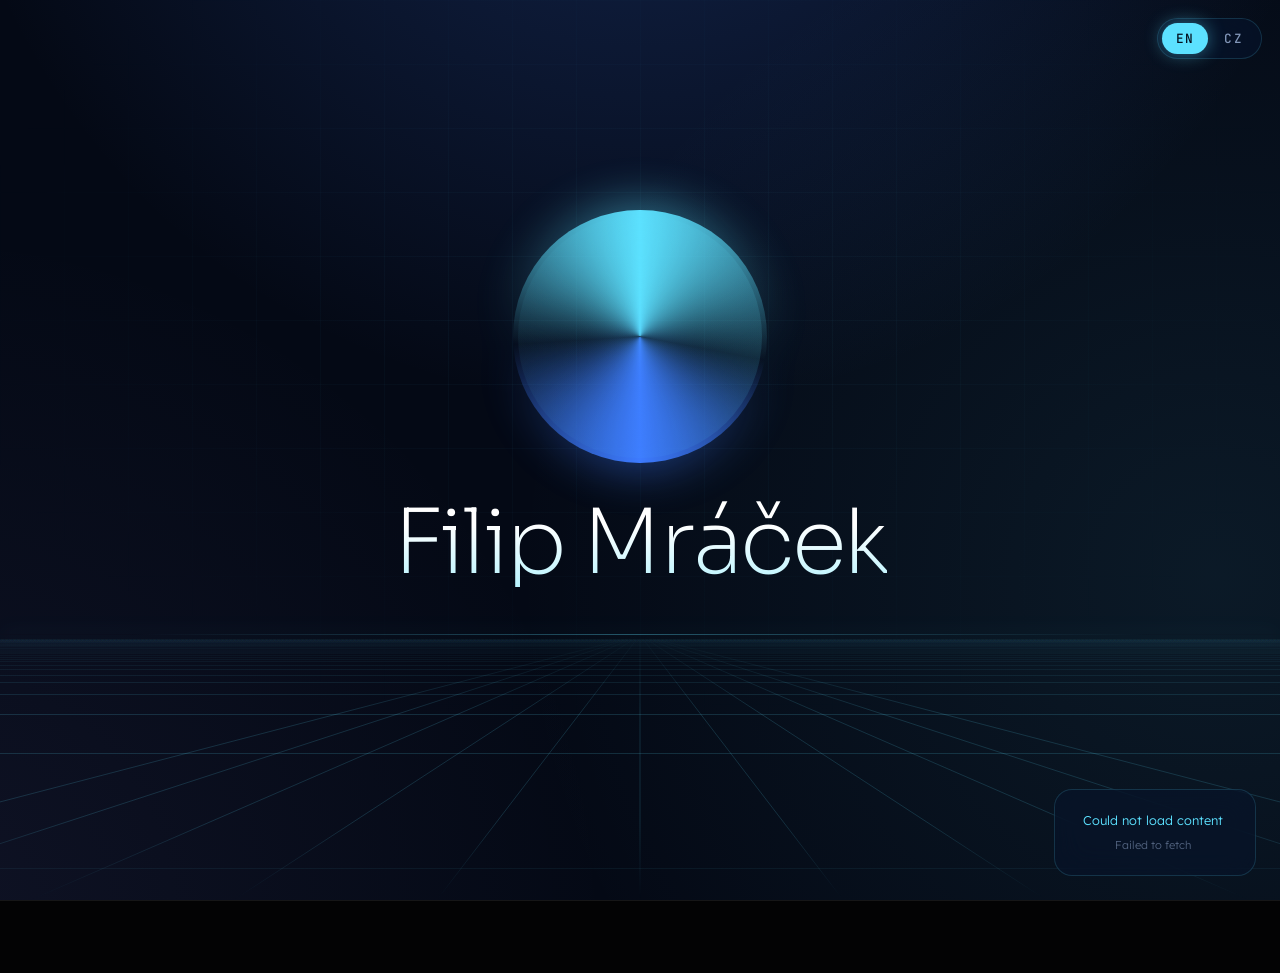
==== commit fdc51118: "Light cycles on header grid, stable mobile grid" ====
--- a/index.html
+++ b/index.html
@@ -74,7 +74,7 @@
      Blue at the top of the page; as you scroll it wanders through darker,
      quieter tones (a different path on every visit) and settles near black. */
   .atmos { position: fixed; inset: 0; z-index: -2; pointer-events: none; overflow: hidden; background: var(--atmos-base); }
-  .atmos span { position: absolute; width: 110vmax; height: 110vmax; border-radius: 50%; will-change: transform; }
+  .atmos span { position: absolute; width: 110vmax; height: 110vmax; border-radius: 50%; }
   .atmos .g1 { left: calc(50% - 55vmax); top: -78vmax; background: radial-gradient(closest-side, var(--atmos-a), transparent); animation: drift1 46s ease-in-out infinite alternate; }
   .atmos .g2 { left: 40vw; top: -10vmax; background: radial-gradient(closest-side, var(--atmos-b), transparent); animation: drift2 58s ease-in-out infinite alternate; }
   .atmos .g3 { left: -62vmax; top: 25vh; background: radial-gradient(closest-side, var(--atmos-c), transparent); animation: drift3 66s ease-in-out infinite alternate; }
@@ -163,34 +163,18 @@
   }
   /* Grid floor: drifts away from the viewer; light cycles occasionally ride it */
   .hero-floor {
-    position: absolute; left: 0; right: 0; bottom: 0; height: 42%;
-    perspective: 380px; perspective-origin: 50% 0%;
-    overflow: hidden; pointer-events: none; z-index: -1;
-    -webkit-mask-image: linear-gradient(to bottom, transparent 0%, #000 30%, #000 62%, transparent 100%);
-            mask-image: linear-gradient(to bottom, transparent 0%, #000 30%, #000 62%, transparent 100%);
-  }
-  .floor-plane {
-    position: absolute; left: -60%; right: -60%; top: 0; height: 220%;
-    transform: rotateX(72deg); transform-origin: 50% 0%;
-    background-image:
-      linear-gradient(to right, rgba(92,225,255,0.13) 1px, transparent 1px),
-      linear-gradient(to bottom, rgba(92,225,255,0.13) 1px, transparent 1px);
-    background-size: 72px 72px;
-    animation: gridAway 9s linear infinite;
-  }
+    position: absolute; left: 0; right: 0; bottom: 0; height: var(--floor-h, 42%);
+    pointer-events: none; z-index: -1;
+  }
+  .hero-floor canvas { display: block; width: 100%; height: 100%; }
   .hero-horizon {
-    position: absolute; left: 0; right: 0; bottom: 42%; height: 1px; z-index: -1;
+    position: absolute; left: 0; right: 0; bottom: var(--floor-h, 42%); height: 1px; z-index: -1;
     background: linear-gradient(90deg, transparent 10%, rgba(92,225,255,0.35) 50%, transparent 90%);
     box-shadow: 0 0 22px 1px rgba(92,225,255,0.14);
     pointer-events: none;
   }
-  /* a light cycle: bright head, fading light-wall behind it */
-  .cycle { position: absolute; pointer-events: none; border-radius: 2px; filter: drop-shadow(0 0 4px var(--c)) drop-shadow(0 0 10px var(--c)); }
-  .cycle.depth { width: 3px; height: 200px; background: linear-gradient(to bottom, #fff 0, var(--c) 8px, color-mix(in srgb, var(--c) 55%, transparent) 30px, transparent 100%); }
-  .cycle.lateral { height: 3px; width: 300px; }
-  .cycle.lateral.ltr { background: linear-gradient(to left, #fff 0, var(--c) 8px, color-mix(in srgb, var(--c) 55%, transparent) 30px, transparent 100%); }
-  .cycle.lateral.rtl { background: linear-gradient(to right, #fff 0, var(--c) 8px, color-mix(in srgb, var(--c) 55%, transparent) 30px, transparent 100%); }
-  body.no-grid .hero-floor, body.no-grid .hero-horizon, body.no-grid .hero-blueprint { display: none; }
+  .hero-runs { position: absolute; left: 0; top: 0; width: 100%; height: 100%; z-index: -1; pointer-events: none; }
+  body.no-grid .hero-floor, body.no-grid .hero-horizon, body.no-grid .hero-blueprint, body.no-grid .hero-runs { display: none; }
 
   .hero-photo-wrap {
     position: relative; width: clamp(200px, 19vw, 280px); aspect-ratio: 1; margin-bottom: 40px;
@@ -529,7 +513,6 @@
   @keyframes shimmer { from { background-position: 200% 0; } to { background-position: -200% 0; } }
   @keyframes fadeUp { from { opacity: 0; transform: translateY(22px); } to { opacity: 1; transform: none; } }
   @keyframes lbIn { from { opacity: 0; transform: scale(0.92); } to { opacity: 1; transform: none; } }
-  @keyframes gridAway { from { background-position: 0 72px; } to { background-position: 0 0; } }
 
   @media (prefers-reduced-motion: reduce) {
     *, *::before, *::after { animation-duration: 0.01ms !important; animation-iteration-count: 1 !important; transition-duration: 0.01ms !important; }
@@ -539,6 +522,8 @@
 
   /* ── RESPONSIVE ───────────────────────────────────────────────────── */
   @media (max-width: 700px) {
+    .atmos span { animation: none; }
+    .crossroad a { backdrop-filter: none; -webkit-backdrop-filter: none; background: rgba(8,20,42,0.82); }
     body { font-size: 1.0625rem; }
     #hero { padding-top: 84px; padding-bottom: 96px; }
     .hero-photo-wrap { width: 184px; margin-bottom: 32px; }
@@ -576,8 +561,9 @@
 <!-- ── HERO ───────────────────────────────────────────── -->
 <section id="hero">
   <div class="hero-blueprint" aria-hidden="true"></div>
+  <canvas class="hero-runs" id="runsCanvas" aria-hidden="true"></canvas>
   <div class="hero-horizon" aria-hidden="true"></div>
-  <div class="hero-floor" aria-hidden="true"><div class="floor-plane" id="floorPlane"></div></div>
+  <div class="hero-floor" aria-hidden="true"><canvas id="floorCanvas"></canvas></div>
   <div class="hero-photo-wrap" id="hero-photo-wrap">
     <div id="hero-photo-skeleton" class="skeleton skeleton-photo"></div>
     <img id="hero-photo" src="" alt="Filip Mráček" class="face-photo" onclick="openLightbox()" style="visibility:hidden">
@@ -1293,51 +1279,293 @@
   };
 }
 
-// ── Light cycles: an occasional streak of light rides the grid away from you ──
-let heroOnScreen = true;
+// ── Grid floor + light cycles, drawn on a flat canvas ──
+// (A CSS 3D-tilted layer flickers or vanishes on mobile Safari while scrolling;
+//  a plain 2D canvas stays stable.) The floor drifts away from the viewer and an
+//  occasional light cycle rides it.
+const FLOOR = {
+  canvas: null, ctx: null, W: 0, H: 0, dpr: 1,
+  phase: 0, last: 0, raf: 0, visible: true, cycles: [],
+  f: 0, sw: 1, zNear: 1,
+  init() {
+    this.canvas = document.getElementById('floorCanvas');
+    if (!this.canvas) return;
+    this.ctx = this.canvas.getContext('2d');
+    if ('ResizeObserver' in window) new ResizeObserver(() => this.resize()).observe(this.canvas.parentElement);
+    window.addEventListener('resize', () => this.resize());
+    if ('IntersectionObserver' in window) {
+      new IntersectionObserver(([e]) => { this.visible = e.isIntersecting; this.kick(); }).observe(document.getElementById('hero'));
+    }
+    document.addEventListener('visibilitychange', () => this.kick());
+    this.resize();
+  },
+  resize() {
+    const r = this.canvas.parentElement.getBoundingClientRect();
+    const W = Math.round(r.width), H = Math.round(r.height);
+    if (!W || !H || (W === this.W && Math.abs(H - this.H) < 2)) return;
+    this.dpr = Math.min(2, window.devicePixelRatio || 1);
+    this.W = W; this.H = H;
+    this.canvas.width = W * this.dpr; this.canvas.height = H * this.dpr;
+    // projection: horizon at the top edge, camera height 1, rows 1 unit apart
+    this.f = H * 0.9;               // focal length → nearest visible row sits at the bottom
+    this.zNear = this.f / H;        // depth seen at the bottom edge
+    this.sw = (W / 7) / this.f;     // column spacing: ~7 columns across at depth 1
+    this.draw();
+    this.kick();
+  },
+  colour(name) {
+    const v = getComputedStyle(document.documentElement).getPropertyValue(name).trim() || '#5ce1ff';
+    const c = hexToRgba(v.startsWith('#') ? v : '#5ce1ff');
+    return `${c[0]},${c[1]},${c[2]}`;
+  },
+  off() { return document.body.classList.contains('no-grid'); },
+  kick() {
+    if (REDUCED_MOTION || this.raf || this.off() || document.hidden || !this.visible) return;
+    this.last = performance.now();
+    this.raf = requestAnimationFrame(t => this.frame(t));
+  },
+  frame(t) {
+    this.raf = 0;
+    if (this.off() || document.hidden || !this.visible) return;
+    const dt = Math.min(64, t - this.last); this.last = t;
+    this.phase = (this.phase + dt / 9000) % 1;      // rows drift away: one row per 9 s
+    for (const c of this.cycles) c.age += dt;
+    this.cycles = this.cycles.filter(c => c.age < c.dur);
+    this.draw();
+    this.raf = requestAnimationFrame(tt => this.frame(tt));
+  },
+  draw() {
+    const { ctx, W, H, f, dpr } = this;
+    if (!ctx || !W) return;
+    ctx.setTransform(dpr, 0, 0, dpr, 0, 0);
+    ctx.clearRect(0, 0, W, H);
+    const cx = W / 2;
+    const rgb = this.colour('--accent');
+    // fade towards the horizon and towards the bottom edge
+    const g = ctx.createLinearGradient(0, 0, 0, H);
+    g.addColorStop(0, `rgba(${rgb},0)`);
+    g.addColorStop(0.3, `rgba(${rgb},0.16)`);
+    g.addColorStop(0.7, `rgba(${rgb},0.16)`);
+    g.addColorStop(1, `rgba(${rgb},0)`);
+    ctx.strokeStyle = g; ctx.lineWidth = 1;
+    ctx.beginPath();
+    // rows: depth z = n - phase (increasing phase moves them away)
+    for (let n = 1; n < 60; n++) {
+      const z = this.zNear + (n - 1) + this.phase;   // phase grows → rows recede
+      const y = f / z;
+      if (y > H + 1) continue;
+      if (y < 1) break;
+      ctx.moveTo(0, Math.round(y) + 0.5); ctx.lineTo(W, Math.round(y) + 0.5);
+    }
+    // columns: straight lines from the vanishing point
+    const reach = Math.ceil((W / 2) / (f * this.sw / this.zNear)) + 1;
+    for (let k = -reach; k <= reach; k++) {
+      const xb = cx + f * k * this.sw / this.zNear;
+      ctx.moveTo(cx, 0); ctx.lineTo(xb, H);
+    }
+    ctx.stroke();
+    // light cycles
+    for (const c of this.cycles) this.drawCycle(c);
+  },
+  project(x, z) { return [this.W / 2 + this.f * x / z, this.f / z]; },
+  drawCycle(c) {
+    const { ctx } = this;
+    const p = c.age / c.dur;
+    const fade = Math.min(1, p / 0.08) * Math.min(1, (1 - p) / 0.15);
+    let head, tail, width;
+    if (c.kind === 'depth') {
+      const z = c.z0 + (c.z1 - c.z0) * p;
+      const zt = Math.max(this.zNear * 0.6, z - c.len);
+      head = this.project(c.x, z); tail = this.project(c.x, zt);
+      width = Math.max(1, 3 * this.zNear / z);
+    } else {
+      const x = c.x0 + (c.x1 - c.x0) * p;
+      head = this.project(x, c.z); tail = this.project(x - Math.sign(c.x1 - c.x0) * c.len, c.z);
+      width = Math.max(1, 3 * this.zNear / c.z);
+    }
+    const grad = ctx.createLinearGradient(tail[0], tail[1], head[0], head[1]);
+    grad.addColorStop(0, `rgba(${c.rgb},0)`);
+    grad.addColorStop(0.85, `rgba(${c.rgb},${0.75 * fade})`);
+    grad.addColorStop(1, `rgba(255,255,255,${fade})`);
+    ctx.save();
+    ctx.strokeStyle = grad; ctx.lineWidth = width; ctx.lineCap = 'round';
+    ctx.shadowColor = `rgba(${c.rgb},${0.9 * fade})`; ctx.shadowBlur = 10;
+    ctx.beginPath(); ctx.moveTo(tail[0], tail[1]); ctx.lineTo(head[0], head[1]); ctx.stroke();
+    ctx.restore();
+  },
+};
+
 function launchCycle() {
-  const plane = document.getElementById('floorPlane');
-  if (!plane || !plane.offsetWidth) return;
-  const W = plane.offsetWidth, H = plane.offsetHeight, G = 72;
-  const colours = ['var(--accent)', 'var(--accent)', 'var(--accent-light)', 'var(--highlight)'];
-  const el = document.createElement('div');
-  el.className = 'cycle';
-  el.style.setProperty('--c', colours[Math.floor(Math.random() * colours.length)]);
-  let frames, duration;
+  if (!FLOOR.W || FLOOR.off() || document.body.classList.contains('no-cycles')) return;
+  const names = ['--accent', '--accent', '--accent-light', '--highlight'];
+  const rgb = FLOOR.colour(names[Math.floor(Math.random() * names.length)]);
   if (Math.random() < 0.7) {
-    // straight away from the viewer, along one of the side lanes, until it vanishes at the horizon
-    const centre = Math.round(W / 2 / G);
-    const lane = (2 + Math.floor(Math.random() * 6)) * (Math.random() < 0.5 ? -1 : 1);
-    el.classList.add('depth');
-    el.style.left = ((centre + lane) * G - 1) + 'px';
-    el.style.top = '0';
-    const near = Math.min(H, 360); // the floor only shows its first few hundred px of depth
-    frames = [{ transform: `translateY(${near}px)`, opacity: 0 }, { opacity: 1, offset: 0.08 }, { transform: 'translateY(-220px)', opacity: 1 }];
-    duration = 3600 + Math.random() * 2400;
+    // straight away from the viewer along a side lane, until it melts into the horizon
+    const lane = (2 + Math.floor(Math.random() * 5)) * (Math.random() < 0.5 ? -1 : 1);
+    FLOOR.cycles.push({ kind: 'depth', rgb, x: lane * FLOOR.sw, z0: FLOOR.zNear * 0.9, z1: 28,
+      len: 2.2, age: 0, dur: 3600 + Math.random() * 2400 });
   } else {
-    // across the floor, left→right or right→left
+    // across the floor in the distance
+    const z = 3 + Math.random() * 5;
+    const half = (FLOOR.W / 2) / FLOOR.f * z * 0.8;
     const ltr = Math.random() < 0.5;
-    el.classList.add('lateral', ltr ? 'ltr' : 'rtl');
-    el.style.top = Math.round(H * (0.05 + Math.random() * 0.12) / G) * G - 1 + 'px';
-    el.style.left = '0';
-    const a = `translateX(${W * 0.25}px)`, b = `translateX(${W * 0.75 - 300}px)`;
-    frames = ltr ? [{ transform: a, opacity: 0 }, { opacity: 1, offset: 0.12 }, { opacity: 1, offset: 0.85 }, { transform: b, opacity: 0 }]
-                 : [{ transform: b, opacity: 0 }, { opacity: 1, offset: 0.12 }, { opacity: 1, offset: 0.85 }, { transform: a, opacity: 0 }];
-    duration = 3800 + Math.random() * 2000;
-  }
-  plane.appendChild(el);
-  el.animate(frames, { duration, easing: 'linear' }).onfinish = () => el.remove();
-}
+    FLOOR.cycles.push({ kind: 'lateral', rgb, z, x0: ltr ? -half : half, x1: ltr ? half : -half,
+      len: half * 0.35, age: 0, dur: 3800 + Math.random() * 2000 });
+  }
+  FLOOR.kick();
+}
+
+// Keep the grid's horizon below the name and motto. Without the welcome video
+// (or while it loads) the header is shorter and the horizon would otherwise
+// sit right under the name like an underline.
+let lastFloorH = 0;
+function positionFloor() {
+  const hero = document.getElementById('hero');
+  const motto = document.getElementById('hero-motto');
+  if (!hero || !motto) return;
+  const H = hero.offsetHeight;
+  const nav = document.getElementById('crossroad');
+  const gap = nav ? nav.offsetTop - (motto.offsetTop + motto.offsetHeight) : 52;
+  const minTop = motto.offsetTop + motto.offsetHeight + gap / 2;
+  const floorH = Math.round(Math.max(160, H - Math.max(H * 0.58, minTop)));
+  if (Math.abs(floorH - lastFloorH) < 3) return;   // ignore tiny changes (mobile address bar)
+  lastFloorH = floorH;
+  hero.style.setProperty('--floor-h', floorH + 'px');
+}
+if ('ResizeObserver' in window) new ResizeObserver(positionFloor).observe(document.getElementById('hero'));
+window.addEventListener('resize', positionFloor);
+
+// ── Light cycles on the flat grid behind the portrait ──
+// They follow the grid lines (64px), sometimes turn 90°, and fade with the
+// same soft oval as the grid. The canvas only animates while a cycle is out.
+const RUNS = {
+  canvas: null, ctx: null, W: 0, H: 0, dpr: 1, G: 64, runs: [], raf: 0, last: 0,
+  init() {
+    this.canvas = document.getElementById('runsCanvas');
+    if (!this.canvas) return;
+    this.ctx = this.canvas.getContext('2d');
+    const hero = document.getElementById('hero');
+    if ('ResizeObserver' in window) new ResizeObserver(() => this.resize()).observe(hero);
+    this.resize();
+  },
+  resize() {
+    const hero = document.getElementById('hero');
+    const W = hero.clientWidth, H = hero.clientHeight;
+    if (!W || !H || (W === this.W && Math.abs(H - this.H) < 2)) return;
+    this.W = W; this.H = H;
+    this.dpr = Math.min(1.5, window.devicePixelRatio || 1);
+    this.canvas.width = W * this.dpr; this.canvas.height = H * this.dpr;
+  },
+  // same falloff as the grid's CSS mask: ellipse 70% × 60% at 50% 35%, solid to 20%, gone at 80%
+  maskAt(x, y) {
+    const dx = (x - this.W * 0.5) / (this.W * 0.7), dy = (y - this.H * 0.35) / (this.H * 0.6);
+    const d = Math.sqrt(dx * dx + dy * dy);
+    return Math.max(0, Math.min(1, (0.8 - d) / 0.6));
+  },
+  spawn() {
+    if (!this.W) return;
+    const G = this.G;
+    let gx, gy;
+    for (let i = 0; i < 30; i++) {   // start on an intersection well inside the visible oval
+      gx = Math.round(Math.random() * this.W / G) * G;
+      gy = Math.round(Math.random() * this.H * 0.7 / G) * G;
+      if (this.maskAt(gx, gy) > 0.45) break;
+    }
+    const dirs = [[1, 0], [-1, 0], [0, 1], [0, -1]];
+    const names = ['--accent', '--accent', '--accent-light', '--highlight'];
+    this.runs.push({
+      x: gx, y: gy, dir: dirs[Math.floor(Math.random() * 4)],
+      nodes: [[gx, gy]], sinceNode: 0,
+      speed: 150 + Math.random() * 90, // px per second
+      age: 0, dur: 3500 + Math.random() * 2500,
+      rgb: FLOOR.colour(names[Math.floor(Math.random() * names.length)]),
+    });
+    this.kick();
+  },
+  kick() {
+    if (this.raf || REDUCED_MOTION) return;
+    this.last = performance.now();
+    this.raf = requestAnimationFrame(t => this.frame(t));
+  },
+  frame(t) {
+    this.raf = 0;
+    const dt = Math.min(64, t - this.last); this.last = t;
+    const G = this.G;
+    for (const r of this.runs) {
+      r.age += dt;
+      let step = r.speed * dt / 1000;
+      while (step > 0) {                       // move along the line, turning only at intersections
+        const toNode = G - r.sinceNode;
+        const s = Math.min(step, toNode);
+        r.x += r.dir[0] * s; r.y += r.dir[1] * s; r.sinceNode += s; step -= s;
+        if (r.sinceNode >= G - 1e-6) {
+          r.sinceNode = 0;
+          r.x = Math.round(r.x / G) * G; r.y = Math.round(r.y / G) * G;
+          if (Math.random() < 0.22) {
+            r.nodes.push([r.x, r.y]);
+            r.dir = Math.random() < 0.5 ? [r.dir[1], -r.dir[0]] : [-r.dir[1], r.dir[0]];
+          }
+        }
+      }
+      if (r.nodes.length > 8) r.nodes.splice(0, r.nodes.length - 8);
+    }
+    this.runs = this.runs.filter(r => r.age < r.dur);
+    this.draw();
+    if (this.runs.length) this.raf = requestAnimationFrame(tt => this.frame(tt));
+  },
+  draw() {
+    const { ctx, dpr } = this;
+    ctx.setTransform(dpr, 0, 0, dpr, 0, 0);
+    ctx.clearRect(0, 0, this.W, this.H);
+    const TRAIL = 170;
+    for (const r of this.runs) {
+      const life = Math.min(1, r.age / 300) * Math.min(1, (r.dur - r.age) / 700);
+      // walk back from the head along the corners, up to TRAIL px
+      const pts = [[r.x, r.y]];
+      let left = TRAIL;
+      for (let i = r.nodes.length - 1; i >= 0 && left > 0; i--) {
+        const [px, py] = pts[pts.length - 1], [nx, ny] = r.nodes[i];
+        const seg = Math.abs(px - nx) + Math.abs(py - ny);
+        if (seg >= left) { const k = left / (seg || 1); pts.push([px + (nx - px) * k, py + (ny - py) * k]); left = 0; }
+        else { pts.push([nx, ny]); left -= seg; }
+      }
+      let dist = 0;
+      ctx.lineCap = 'round'; ctx.lineWidth = 1.6;
+      ctx.shadowBlur = 8; ctx.shadowColor = `rgba(${r.rgb},${0.8 * life})`;
+      for (let i = 0; i < pts.length - 1; i++) {
+        const [ax, ay] = pts[i], [bx, by] = pts[i + 1];
+        const seg = Math.abs(ax - bx) + Math.abs(ay - by);
+        if (!seg) continue;
+        const a0 = (1 - dist / TRAIL) * life * this.maskAt(ax, ay);
+        const a1 = (1 - (dist + seg) / TRAIL) * life * this.maskAt(bx, by);
+        const g = ctx.createLinearGradient(ax, ay, bx, by);
+        g.addColorStop(0, `rgba(${r.rgb},${Math.max(0, 0.85 * a0)})`);
+        g.addColorStop(1, `rgba(${r.rgb},${Math.max(0, 0.85 * a1)})`);
+        ctx.strokeStyle = g;
+        ctx.beginPath(); ctx.moveTo(ax + 0.5, ay + 0.5); ctx.lineTo(bx + 0.5, by + 0.5); ctx.stroke();
+        dist += seg;
+      }
+      // bright head
+      const ha = life * this.maskAt(r.x, r.y);
+      ctx.fillStyle = `rgba(255,255,255,${0.9 * ha})`;
+      ctx.beginPath(); ctx.arc(r.x + 0.5, r.y + 0.5, 1.6, 0, Math.PI * 2); ctx.fill();
+    }
+    ctx.shadowBlur = 0;
+  },
+};
 
 function startCycles() {
+  FLOOR.init();
+  RUNS.init();
   if (REDUCED_MOTION) return;
-  const hero = document.getElementById('hero');
-  if ('IntersectionObserver' in window) {
-    new IntersectionObserver(([e]) => { heroOnScreen = e.isIntersecting; }).observe(hero);
-  }
+  const runsTick = () => {
+    const off = document.body.classList.contains('no-grid') || document.body.classList.contains('no-cycles');
+    if (!off && !document.hidden && FLOOR.visible) RUNS.spawn();
+    setTimeout(runsTick, 5000 + Math.random() * 8000);
+  };
+  setTimeout(runsTick, 1500);
   const tick = () => {
-    const off = document.body.classList.contains('no-grid') || document.body.classList.contains('no-cycles');
-    if (!off && !document.hidden && heroOnScreen) launchCycle();
+    if (!document.hidden && FLOOR.visible) launchCycle();
     setTimeout(tick, 4000 + Math.random() * 7000);
   };
   setTimeout(tick, 2500);
@@ -1405,11 +1633,12 @@
   },
   paint() {
     const css = v => `rgba(${v[0] | 0},${v[1] | 0},${v[2] | 0},${v[3].toFixed(3)})`;
-    const root = document.documentElement.style;
-    root.setProperty('--atmos-base', css(this.cur.base));
-    root.setProperty('--atmos-a', css(this.cur.a));
-    root.setProperty('--atmos-b', css(this.cur.b));
-    root.setProperty('--atmos-c', css(this.cur.c));
+    const el = document.querySelector('.atmos');
+    if (!el) return;
+    el.style.setProperty('--atmos-base', css(this.cur.base));
+    el.style.setProperty('--atmos-a', css(this.cur.a));
+    el.style.setProperty('--atmos-b', css(this.cur.b));
+    el.style.setProperty('--atmos-c', css(this.cur.c));
   },
 };
 ATMOS.init();
@@ -1450,6 +1679,7 @@
     document.getElementById('hero-motto').textContent = CMS.config['hero-motto-' + currentLang] || '';
     setFooter();
     setBackUpLabel();
+    positionFloor();
     initScrollReveal();
 
     // Hero photo
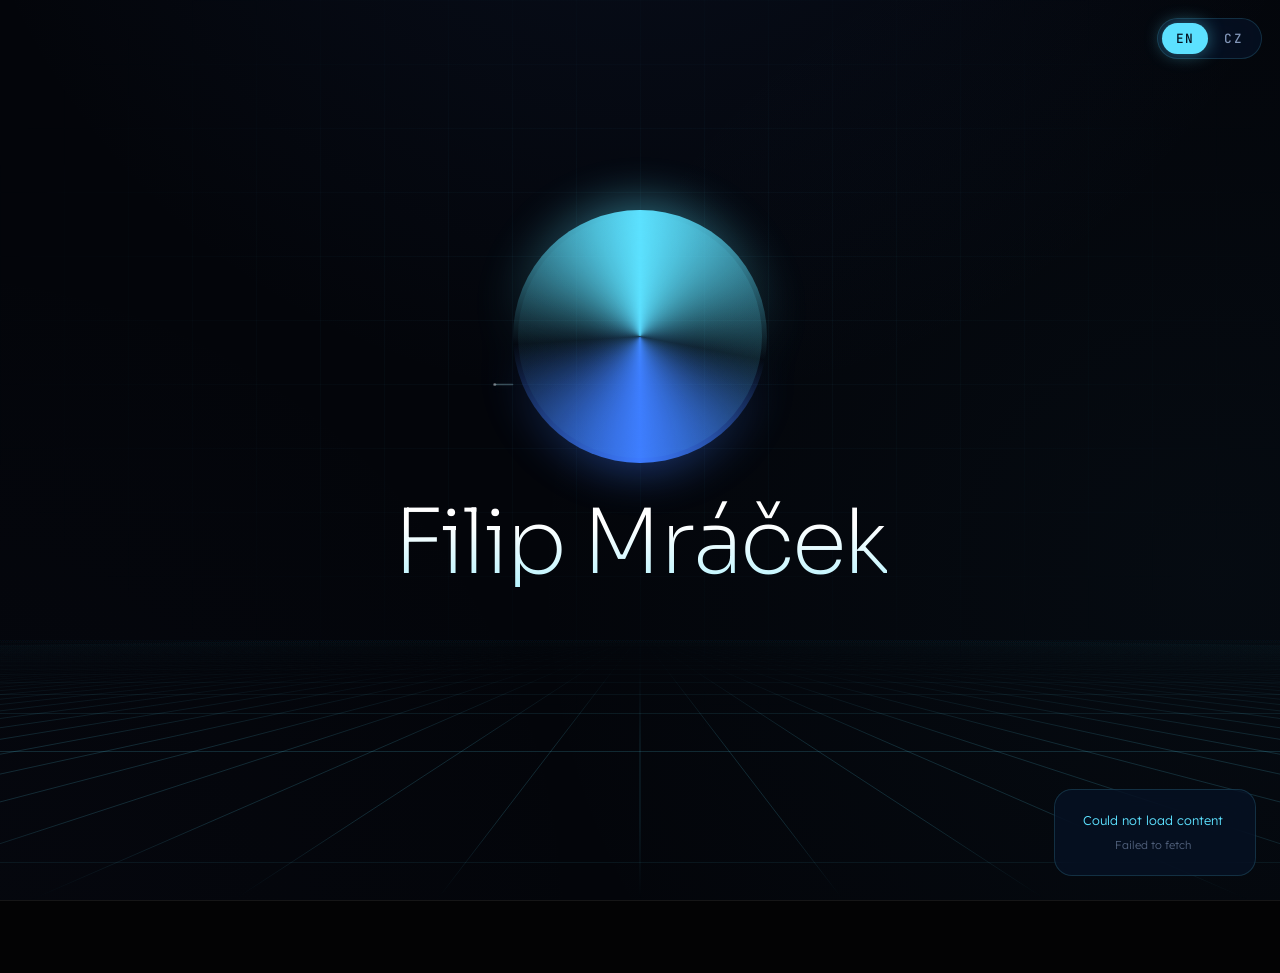
==== commit 2607a346: "Darker background" ====
--- a/index.html
+++ b/index.html
@@ -3,7 +3,7 @@
 <head>
 <meta charset="UTF-8">
 <meta name="viewport" content="width=device-width, initial-scale=1.0">
-<meta name="theme-color" content="#050b18">
+<meta name="theme-color" content="#04060b">
 <title>Filip Mráček</title>
 <link rel="preconnect" href="https://fonts.googleapis.com">
 <link rel="preconnect" href="https://fonts.gstatic.com" crossorigin>
@@ -14,8 +14,8 @@
   :root {
     color-scheme: dark;
 
-    --bg: #050b18;
-    --bg-2: #0a1830;
+    --bg: #04060b;
+    --bg-2: #030408;
     --accent: #5ce1ff;          /* cyan — the "light" in the grid */
     --accent-light: #b8f4ff;
     --accent-dim: #2a8fd6;
@@ -35,10 +35,10 @@
     --panel-hover: rgba(255,255,255,0.06);
 
     /* living background — JS shifts these as you scroll */
-    --atmos-base: #050b18;
-    --atmos-a: rgba(61,123,255,0.30);
-    --atmos-b: rgba(92,225,255,0.09);
-    --atmos-c: rgba(163,149,255,0.08);
+    --atmos-base: #04060b;
+    --atmos-a: rgba(50,95,190,0.13);
+    --atmos-b: rgba(70,170,220,0.04);
+    --atmos-c: rgba(90,90,170,0.03);
 
     --font-display: 'Sora', system-ui, sans-serif;
     --font-text: 'Lexend', system-ui, sans-serif;
@@ -167,12 +167,6 @@
     pointer-events: none; z-index: -1;
   }
   .hero-floor canvas { display: block; width: 100%; height: 100%; }
-  .hero-horizon {
-    position: absolute; left: 0; right: 0; bottom: var(--floor-h, 42%); height: 1px; z-index: -1;
-    background: linear-gradient(90deg, transparent 10%, rgba(92,225,255,0.35) 50%, transparent 90%);
-    box-shadow: 0 0 22px 1px rgba(92,225,255,0.14);
-    pointer-events: none;
-  }
   .hero-runs { position: absolute; left: 0; top: 0; width: 100%; height: 100%; z-index: -1; pointer-events: none; }
   body.no-grid .hero-floor, body.no-grid .hero-horizon, body.no-grid .hero-blueprint, body.no-grid .hero-runs { display: none; }
 
@@ -562,7 +556,6 @@
 <section id="hero">
   <div class="hero-blueprint" aria-hidden="true"></div>
   <canvas class="hero-runs" id="runsCanvas" aria-hidden="true"></canvas>
-  <div class="hero-horizon" aria-hidden="true"></div>
   <div class="hero-floor" aria-hidden="true"><canvas id="floorCanvas"></canvas></div>
   <div class="hero-photo-wrap" id="hero-photo-wrap">
     <div id="hero-photo-skeleton" class="skeleton skeleton-photo"></div>
@@ -1344,7 +1337,8 @@
     // fade towards the horizon and towards the bottom edge
     const g = ctx.createLinearGradient(0, 0, 0, H);
     g.addColorStop(0, `rgba(${rgb},0)`);
-    g.addColorStop(0.3, `rgba(${rgb},0.16)`);
+    g.addColorStop(0.14, `rgba(${rgb},0.015)`);   // lines bunch up near the horizon: keep it soft there
+    g.addColorStop(0.42, `rgba(${rgb},0.16)`);
     g.addColorStop(0.7, `rgba(${rgb},0.16)`);
     g.addColorStop(1, `rgba(${rgb},0)`);
     ctx.strokeStyle = g; ctx.lineWidth = 1;
@@ -1357,8 +1351,9 @@
       if (y < 1) break;
       ctx.moveTo(0, Math.round(y) + 0.5); ctx.lineTo(W, Math.round(y) + 0.5);
     }
-    // columns: straight lines from the vanishing point
-    const reach = Math.ceil((W / 2) / (f * this.sw / this.zNear)) + 1;
+    // columns: straight lines from the vanishing point. Include every column that
+    // crosses the visible area, also the outer ones that leave through the sides.
+    const reach = Math.ceil((W / 2) / (this.sw * H * 0.04)) + 1;
     for (let k = -reach; k <= reach; k++) {
       const xb = cx + f * k * this.sw / this.zNear;
       ctx.moveTo(cx, 0); ctx.lineTo(xb, H);
@@ -1577,14 +1572,13 @@
   const n = parseInt(h.length === 3 ? h.split('').map(c => c + c).join('') : h, 16);
   return [(n >> 16) & 255, (n >> 8) & 255, n & 255, a];
 }
-const MOODS = [
-  { base: [10, 10, 31, 1],  a: [88, 70, 200, 0.22],  b: [40, 90, 160, 0.12],  c: [150, 80, 160, 0.10] }, // ink indigo
-  { base: [3, 20, 22, 1],   a: [20, 140, 140, 0.18], b: [30, 80, 120, 0.12],  c: [90, 160, 140, 0.08] }, // deep teal
-  { base: [18, 7, 26, 1],   a: [130, 50, 140, 0.20], b: [70, 40, 130, 0.12],  c: [180, 80, 120, 0.08] }, // aubergine
-  { base: [5, 15, 11, 1],   a: [40, 120, 80, 0.16],  b: [20, 80, 90, 0.10],   c: [120, 140, 80, 0.06] }, // night forest
-  { base: [18, 10, 6, 1],   a: [160, 90, 40, 0.16],  b: [120, 50, 40, 0.10],  c: [200, 140, 80, 0.06] }, // warm umber
-  { base: [8, 10, 16, 1],   a: [80, 100, 140, 0.16], b: [60, 70, 100, 0.10],  c: [120, 120, 160, 0.07] }, // graphite blue
-  { base: [4, 8, 24, 1],    a: [30, 60, 170, 0.20],  b: [20, 120, 160, 0.08], c: [60, 40, 120, 0.08] }, // midnight
+const MOODS = [   // dark, mostly black; a deep-blue tint only now and then
+  { base: [3, 4, 7, 1],   a: [40, 60, 110, 0.06],  b: [30, 50, 80, 0.035],  c: [50, 50, 80, 0.03] },  // night
+  { base: [4, 7, 16, 1],  a: [35, 75, 170, 0.12],  b: [40, 120, 170, 0.045], c: [60, 60, 140, 0.04] }, // deep navy
+  { base: [6, 7, 9, 1],   a: [70, 80, 100, 0.05],  b: [50, 60, 75, 0.035],  c: [60, 60, 80, 0.025] }, // graphite
+  { base: [3, 5, 10, 1],  a: [40, 80, 150, 0.08],  b: [30, 90, 120, 0.035], c: [50, 50, 100, 0.03] }, // ink
+  { base: [3, 6, 9, 1],   a: [30, 90, 120, 0.06],  b: [30, 100, 130, 0.03], c: [40, 60, 90, 0.025] }, // midnight
+  { base: [2, 3, 5, 1],   a: [40, 50, 80, 0.045],  b: [30, 40, 60, 0.03],   c: [40, 40, 60, 0.02] },  // obsidian
 ];
 const ATMOS = {
   enabled: true,
@@ -1593,10 +1587,10 @@
   init() {
     const pool = [...MOODS].sort(() => Math.random() - 0.5);
     this.stops = [
-      { at: 0,    base: [5, 11, 24, 1], a: [61, 123, 255, 0.30], b: [92, 225, 255, 0.09], c: [163, 149, 255, 0.08] }, // header blue
+      { at: 0,    base: [4, 6, 11, 1], a: [50, 95, 190, 0.13], b: [70, 170, 220, 0.04], c: [90, 90, 170, 0.03] }, // header: near-black, faint blue
       { at: 0.32, ...pool[0] },
       { at: 0.66, ...pool[1] },
-      { at: 0.97, base: [3, 3, 4, 1], a: [70, 80, 110, 0.07], b: [50, 55, 75, 0.05], c: [90, 70, 100, 0.04] },  // near black
+      { at: 0.97, base: [2, 2, 4, 1], a: [50, 60, 90, 0.04], b: [40, 45, 60, 0.03], c: [60, 55, 80, 0.02] },  // black
     ];
     window.addEventListener('scroll', () => this.update(), { passive: true });
     window.addEventListener('resize', () => this.update(), { passive: true });
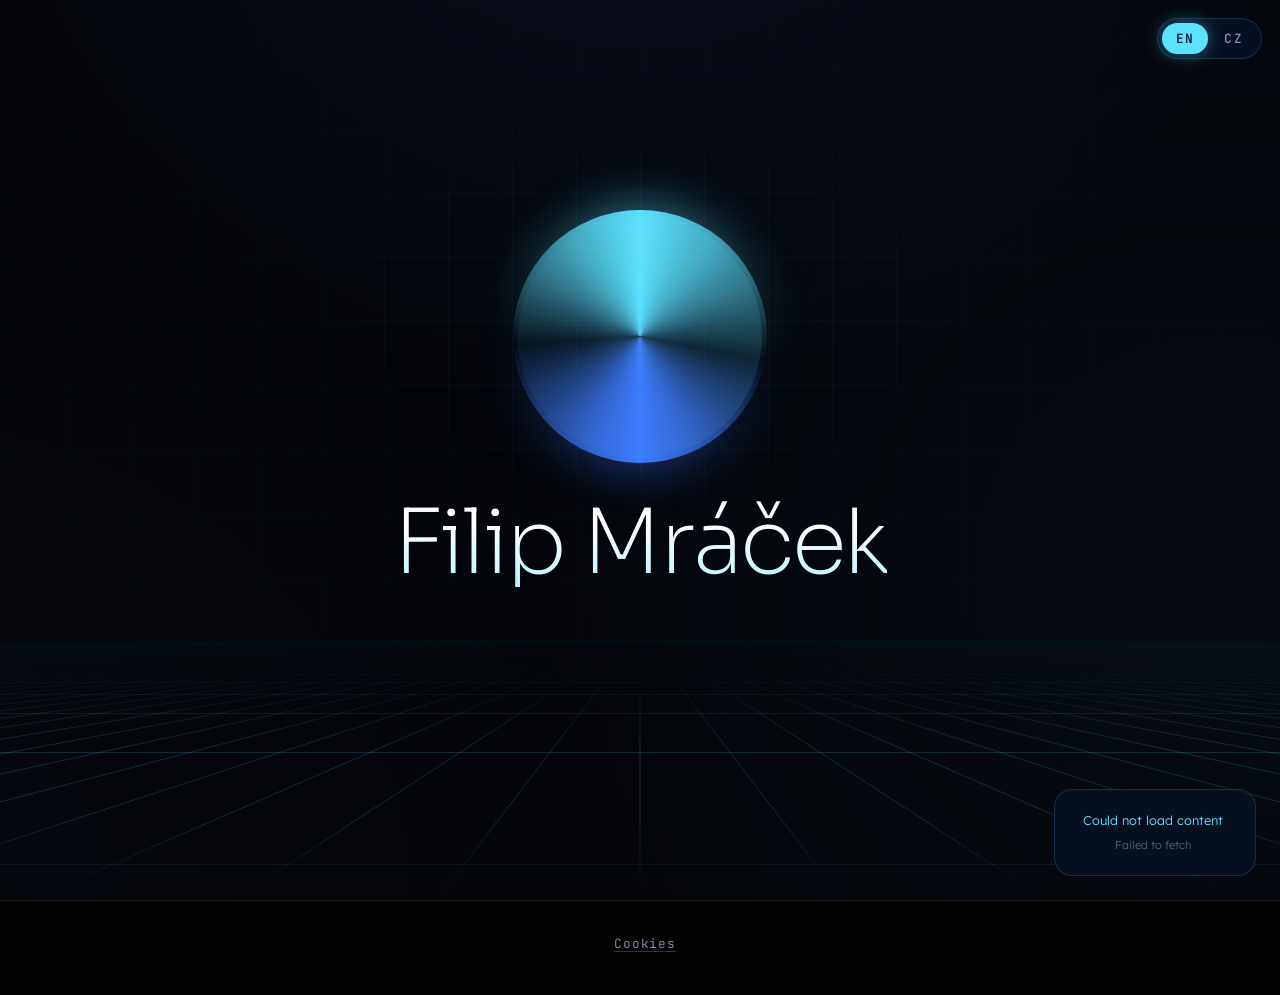
==== commit 25c7b0c3: "Consent note on the right" ====
--- a/index.html
+++ b/index.html
@@ -213,6 +213,48 @@
     animation: fadeUp 1s 0.36s var(--ease) both;
   }
   .welcome-video-wrap iframe { width: 100%; height: 100%; border: none; display: block; }
+  #welcomeInner { width: 100%; height: 100%; }
+
+  /* ── VIDEO PLACEHOLDER (nothing loads from YouTube until it's allowed or clicked) ── */
+  .yt-facade {
+    position: relative; display: block; width: 100%; height: 100%; padding: 0; border: 0;
+    background: #000 center / cover no-repeat; cursor: pointer; color: inherit; font: inherit;
+  }
+  .yt-facade::before { content: ''; position: absolute; inset: 0; background: linear-gradient(to top, rgba(0,0,0,0.55), rgba(0,0,0,0.1) 55%); transition: background 0.3s; }
+  .yt-facade:hover::before { background: linear-gradient(to top, rgba(0,0,0,0.45), rgba(0,0,0,0)); }
+  .yt-play {
+    position: absolute; left: 50%; top: 50%; width: 68px; height: 68px; margin: -34px 0 0 -34px; border-radius: 50%;
+    background: rgba(8,20,42,0.6); border: 1px solid var(--line-strong);
+    backdrop-filter: blur(8px); -webkit-backdrop-filter: blur(8px);
+    transition: transform 0.3s var(--ease), border-color 0.3s, box-shadow 0.3s;
+  }
+  .yt-play::after { content: ''; position: absolute; left: 27px; top: 22px; border-style: solid; border-width: 12px 0 12px 19px; border-color: transparent transparent transparent var(--accent); }
+  .yt-facade:hover .yt-play { transform: scale(1.06); border-color: var(--accent); box-shadow: 0 0 24px rgba(92,225,255,0.3); }
+  .yt-note { position: absolute; left: 14px; bottom: 11px; font-family: var(--font-mono); font-size: 0.72rem; letter-spacing: 0.04em; color: rgba(238,245,255,0.7); }
+
+  /* ── COOKIE NOTE: small, quiet, never blocks the page ── */
+  .consent {
+    position: fixed; right: 16px; bottom: 16px; z-index: 950; max-width: 360px;
+    display: flex; flex-direction: column; gap: 12px;
+    padding: 16px 18px; border-radius: var(--radius-md);
+    background: rgba(6,10,20,0.88); border: 1px solid var(--hairline);
+    backdrop-filter: blur(16px); -webkit-backdrop-filter: blur(16px);
+    box-shadow: 0 20px 50px -20px rgba(0,0,0,0.8);
+    font-size: 0.9rem; line-height: 1.55; color: var(--text-soft);
+    opacity: 0; transform: translateY(10px); pointer-events: none;
+    transition: opacity 0.6s var(--ease), transform 0.6s var(--ease);
+  }
+  .consent.show { opacity: 1; transform: none; pointer-events: auto; }
+  body.consent-open .back-up { opacity: 0; pointer-events: none; }  /* same corner: hide ↑ while the note is open */
+  .consent-actions { display: flex; align-items: center; gap: 16px; }
+  .consent button { font: inherit; cursor: pointer; border: 0; background: none; }
+  .consent .c-allow { padding: 7px 16px; border-radius: 30px; background: var(--accent); color: #04101f; font-weight: 500; font-size: 0.85rem; }
+  .consent .c-allow:hover { box-shadow: 0 0 18px rgba(92,225,255,0.4); }
+  .consent .c-decline { color: var(--text-muted); font-size: 0.85rem; padding: 7px 0; }
+  .consent .c-decline:hover { color: var(--text); }
+  .footer-cookies { background: none; border: 0; padding: 0; margin-left: 10px; font: inherit; letter-spacing: inherit; color: var(--text-muted); cursor: pointer; text-decoration: underline; text-decoration-color: rgba(255,255,255,0.2); text-underline-offset: 3px; }
+  .footer-cookies:hover { color: var(--accent); }
+  @media (max-width: 700px) { .consent { left: 12px; right: 12px; bottom: 12px; max-width: none; } }
 
   .crossroad {
     margin-top: 52px; max-width: 900px;
@@ -564,7 +606,7 @@
   <h1 class="hero-name">Filip Mráček</h1>
   <p class="hero-motto" id="hero-motto"></p>
   <div class="welcome-video-wrap" id="welcomeVideoWrap" style="display:none">
-    <iframe id="welcomeIframe" title="Welcome video" allowfullscreen allow="accelerometer; autoplay; clipboard-write; encrypted-media; gyroscope; picture-in-picture"></iframe>
+    <div id="welcomeInner"></div>
   </div>
   <nav class="crossroad" id="crossroad"></nav>
 </section>
@@ -590,7 +632,15 @@
 <a href="#hero" class="back-up" id="backUp" aria-label="Back to top" title="Back to top">↑</a>
 
 <!-- ── FOOTER ─────────────────────────────────────────── -->
-<footer id="footer"><p id="footer-text"></p></footer>
+<footer id="footer"><p><span id="footer-text"></span><button class="footer-cookies" id="footerCookies" onclick="showConsent(true)">Cookies</button></p></footer>
+
+<div class="consent" id="consent" role="dialog" aria-live="polite" aria-label="Cookies">
+  <div id="consentText"></div>
+  <div class="consent-actions">
+    <button class="c-allow" id="consentAllow" onclick="setConsent('all')"></button>
+    <button class="c-decline" id="consentDecline" onclick="setConsent('essential')"></button>
+  </div>
+</div>
 
 <script>
 // ═══════════════════════════════════════════════════════════
@@ -761,10 +811,97 @@
   return parseCSV(await r.text());
 }
 
+function ytId(url) {
+  const m = (url || '').match(/(?:youtu\.be\/|v=|embed\/|shorts\/)([A-Za-z0-9_-]{11})/);
+  return m ? m[1] : '';
+}
 function ytEmbed(url) {
-  if (!url) return '';
-  const m = url.match(/(?:youtu\.be\/|v=|embed\/|shorts\/)([A-Za-z0-9_-]{11})/);
-  return m ? 'https://www.youtube.com/embed/' + m[1] : url;
+  const id = ytId(url);
+  return id ? 'https://www.youtube-nocookie.com/embed/' + id : url;
+}
+
+// ── Cookie consent ──────────────────────────────────────────
+// The only thing on this site that can set cookies is YouTube. Until a visitor
+// allows it, videos show a still image; clicking one loads just that video.
+const CONSENT_KEY = 'fm-consent';
+function getConsent() { try { return localStorage.getItem(CONSENT_KEY); } catch (e) { return null; } }
+
+function ytIframe(id, autoplay) {
+  return `<iframe src="https://www.youtube-nocookie.com/embed/${id}?rel=0&modestbranding=1${autoplay ? '&autoplay=1' : ''}" title="Video" ${autoplay ? '' : 'loading="lazy"'} allowfullscreen allow="accelerometer; autoplay; clipboard-write; encrypted-media; gyroscope; picture-in-picture"></iframe>`;
+}
+function videoHTML(url) {
+  const id = ytId(url);
+  if (!id) return '';
+  if (getConsent() === 'all') return ytIframe(id, false);
+  const note = currentLang === 'cz' ? 'Přehraje se přes YouTube' : 'Plays via YouTube';
+  return `<button class="yt-facade" data-yt="${id}" style="background-image:url('https://i.ytimg.com/vi/${id}/hqdefault.jpg')" aria-label="${note}">
+    <span class="yt-play"></span><span class="yt-note">${note}</span></button>`;
+}
+document.addEventListener('click', e => {
+  const f = e.target.closest('.yt-facade');
+  if (f) f.outerHTML = ytIframe(f.dataset.yt, true);
+});
+
+// ── Google Analytics (GA4): loaded only after the visitor allows cookies ──
+const GA_DEFAULT_ID = 'G-NY3QB6PEF3';
+let gaLoaded = false;
+function gaId() { return ((CMS.config && CMS.config['ga-id']) || GA_DEFAULT_ID).trim(); }
+function loadAnalytics() {
+  if (gaLoaded || getConsent() !== 'all') return;
+  const id = gaId();
+  if (!/^G-[A-Z0-9]+$/i.test(id)) return;
+  gaLoaded = true;
+  window.dataLayer = window.dataLayer || [];
+  window.gtag = function () { dataLayer.push(arguments); };
+  gtag('consent', 'default', { analytics_storage: 'granted', ad_storage: 'denied', ad_user_data: 'denied', ad_personalization: 'denied' });
+  gtag('js', new Date());
+  gtag('config', id);
+  const sc = document.createElement('script');
+  sc.async = true;
+  sc.src = 'https://www.googletagmanager.com/gtag/js?id=' + encodeURIComponent(id);
+  document.head.appendChild(sc);
+}
+function stopAnalytics() {
+  if (window.gtag) gtag('consent', 'update', { analytics_storage: 'denied' });
+  // remove Google Analytics cookies already set on this domain
+  const host = location.hostname.replace(/^www\./, '');
+  document.cookie.split(';').map(c => c.split('=')[0].trim()).filter(n => /^_ga/.test(n)).forEach(n => {
+    for (const d of ['', '; domain=' + host, '; domain=.' + host])
+      document.cookie = `${n}=; expires=Thu, 01 Jan 1970 00:00:00 GMT; path=/${d}`;
+  });
+}
+
+function consentStrings() {
+  const cz = currentLang === 'cz';
+  return {
+    text: str('consent-text', cz ? 'Pro anonymní statistiku návštěv používám Google Analytics a videa jsou z YouTube. Obojí může ukládat cookies – načte se jen s vaším souhlasem.'
+                                 : 'I use Google Analytics for anonymous visit statistics, and the videos come from YouTube. Both may set cookies, so they load only with your consent.'),
+    allow: str('consent-allow', cz ? 'Povolit' : 'Allow'),
+    decline: str('consent-decline', cz ? 'Teď ne' : 'Not now'),
+  };
+}
+function renderConsentText() {
+  const c = consentStrings();
+  document.getElementById('consentText').textContent = c.text;
+  document.getElementById('consentAllow').textContent = c.allow;
+  document.getElementById('consentDecline').textContent = c.decline;
+}
+function showConsent(force) {
+  if (!force && getConsent()) return;
+  renderConsentText();
+  document.getElementById('consent').classList.add('show');
+  document.body.classList.add('consent-open');
+}
+function setConsent(v) {
+  try { localStorage.setItem(CONSENT_KEY, v); } catch (e) {}
+  document.getElementById('consent').classList.remove('show');
+  document.body.classList.remove('consent-open');
+  if (v === 'all') {
+    document.querySelectorAll('.yt-facade').forEach(f => f.outerHTML = ytIframe(f.dataset.yt, false));
+    loadAnalytics();
+  } else {
+    stopAnalytics();
+  }
 }
 
 // ═══════════════════════════════════════════════════════════
@@ -955,7 +1092,7 @@
 function makeVideoEl(v) {
   const div = document.createElement('div');
   div.className = 'video-item';
-  div.innerHTML = `<iframe src="${ytEmbed(v.videoSource)}?rel=0&modestbranding=1" title="Video" loading="lazy" allowfullscreen allow="accelerometer; autoplay; clipboard-write; encrypted-media; gyroscope; picture-in-picture"></iframe>`;
+  div.innerHTML = videoHTML(v.videoSource);
   return div;
 }
 
@@ -1203,6 +1340,11 @@
 function setFooter() {
   const year = new Date().getFullYear();
   document.getElementById('footer-text').textContent = `${str('footer', 'Filip Mráček')} · ${year}`;
+  document.getElementById('footerCookies').textContent = str('cookies-link', 'Cookies');
+  if (document.getElementById('consent').classList.contains('show')) renderConsentText();
+  // keep the welcome placeholder's caption in the current language
+  const w = document.querySelector('#welcomeInner .yt-facade');
+  if (w && window._welcomeVideo) document.getElementById('welcomeInner').innerHTML = videoHTML(window._welcomeVideo);
 }
 
 function setBackUpLabel() {
@@ -1662,6 +1804,7 @@
 
     // ── PHASE 2: Apply config, render structure ──
     applyConfig(CMS.config);
+    loadAnalytics();
 
     const browserLang = (navigator.language || navigator.userLanguage || '').toLowerCase();
     currentLang = browserLang.startsWith('cs') || browserLang.startsWith('sk') ? 'cz' : 'en';
@@ -1701,7 +1844,8 @@
       if (welcomeResult.status === 'fulfilled') {
         const vidData = welcomeResult.value;
         if (vidData.length && vidData[0].welcomeVideo) {
-          document.getElementById('welcomeIframe').src = ytEmbed(vidData[0].welcomeVideo) + '?rel=0&modestbranding=1';
+          window._welcomeVideo = vidData[0].welcomeVideo;
+          document.getElementById('welcomeInner').innerHTML = videoHTML(window._welcomeVideo);
           document.getElementById('welcomeVideoWrap').style.display = 'block';
         }
       }
@@ -1718,6 +1862,7 @@
 
   } catch(err) {
     console.error('Boot failed:', err);
+    loadAnalytics();
     loader.innerHTML = `
       <div style="color:var(--text-muted); text-align:center; padding:12px 16px; font-size:0.8rem;">
         <div style="color:var(--accent); margin-bottom:4px;">Could not load content</div>
@@ -1735,7 +1880,7 @@
   document.getElementById('backUp').classList.toggle('show', window.scrollY > window.innerHeight * 0.9);
 }, { passive: true });
 
-document.addEventListener('DOMContentLoaded', () => { startCycles(); boot(); });
+document.addEventListener('DOMContentLoaded', () => { startCycles(); boot(); setTimeout(() => showConsent(false), 1800); });
 </script>
 </body>
 </html>
